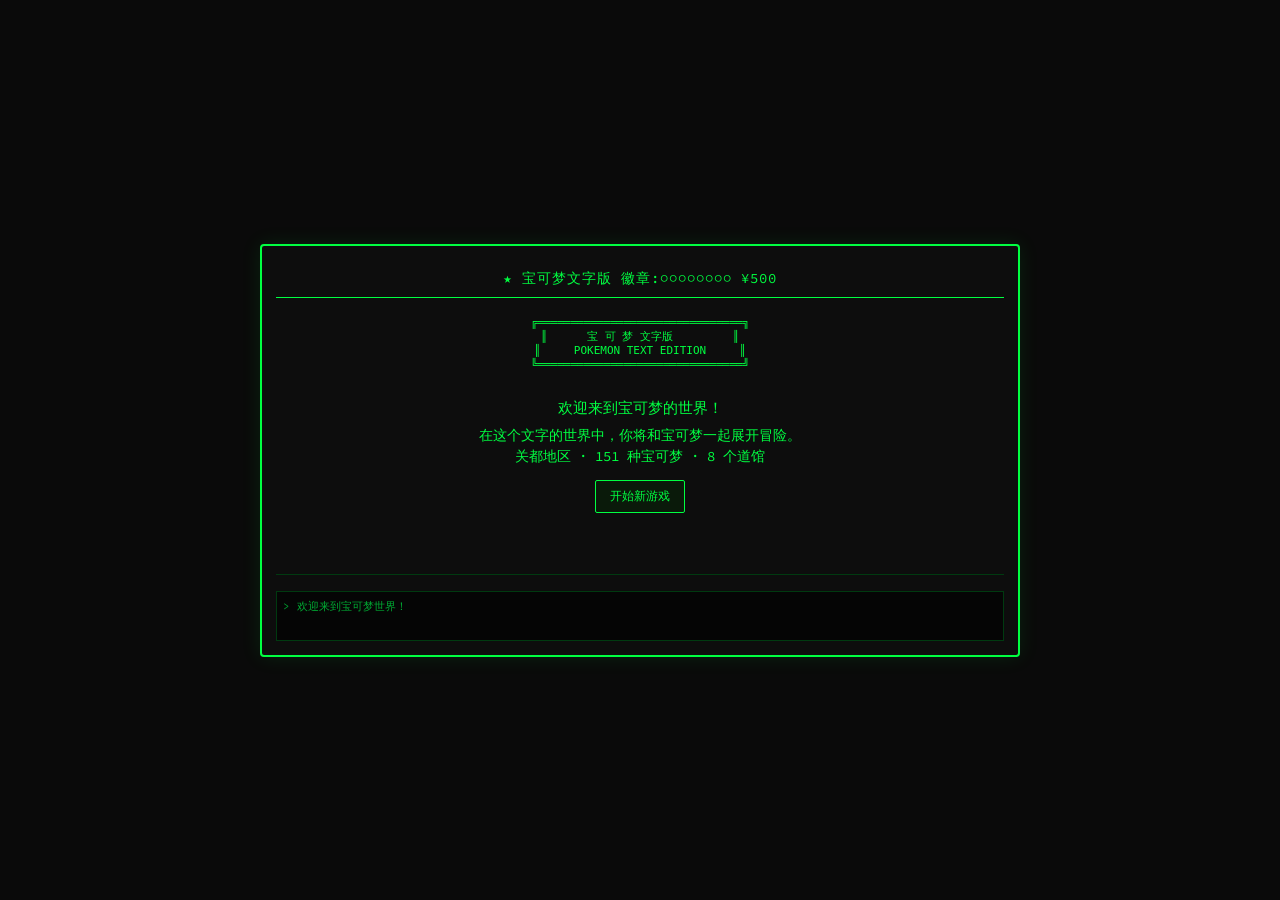
==== index.html @ 509770aa "feat: 完整关都地图 + 151宝可梦 + 8道馆 + 四天王 + 剧情事件" ====
<!DOCTYPE html>
<html lang="zh-CN">
<head>
  <meta charset="UTF-8">
  <meta name="viewport" content="width=device-width, initial-scale=1.0, maximum-scale=1.0, user-scalable=no">
  <title>宝可梦文字版</title>
  <link rel="stylesheet" href="style.css">
</head>
<body>
  <div id="app">
    <div id="header">★ 宝可梦文字版</div>
    <div id="main"></div>
    <div id="actions"></div>
    <div id="log">> 加载中...</div>
  </div>
  <script src="js/data.js"></script>
  <script src="js/map.js"></script>
  <script src="js/story.js"></script>
  <script src="js/state.js"></script>
  <script src="js/battle.js"></script>
  <script src="js/ui.js"></script>
  <script src="js/main.js"></script>
</body>
</html>
---- style.css ----
@import url('https://fonts.googleapis.com/css2?family=Source+Code+Pro:wght@400;700&display=swap');
* { margin:0; padding:0; box-sizing:border-box; }

body {
  background:#0a0a0a; color:#00ff41;
  font-family:'Source Code Pro','Courier New',monospace;
  font-size:14px; line-height:1.5;
  min-height:100vh; display:flex; justify-content:center; align-items:center;
}

#app {
  width:760px; max-width:98vw;
  background:#0d0d0d; border:2px solid #00ff41;
  border-radius:4px; padding:14px;
  box-shadow:0 0 20px rgba(0,255,65,0.1);
}

#header {
  text-align:center; padding:8px 0;
  border-bottom:1px solid #00ff41; margin-bottom:10px;
  font-size:14px; letter-spacing:1px;
}

#main { min-height:260px; padding:8px 4px; }

.start-box { text-align:center; }
.title-art { font-size:11px; line-height:1.3; color:#00ff41; margin-bottom:10px; }
.start-desc { font-size:15px; margin-bottom:6px; }

.section-title {
  font-size:15px; font-weight:bold; margin-bottom:8px; color:#00ff41;
  border-bottom:1px solid #0a3a0a; padding-bottom:3px;
}

.location-name { font-size:17px; font-weight:bold; margin-bottom:2px; color:#33ff77; }
.loc-type { font-size:11px; color:#008a22; margin-bottom:2px; }
.area-desc { color:#00aa33; margin-bottom:6px; font-style:italic; }
.location-strip { font-size:11px; color:#006a1a; margin-bottom:8px; }
.has-center { margin-right:10px; }

.btn {
  background:#0a1a0a; color:#00ff41;
  border:1px solid #00ff41; padding:7px 14px;
  margin:3px; font-family:inherit; font-size:12px;
  cursor:pointer; transition:all 0.15s; border-radius:2px;
}
.btn:hover { background:#00ff41; color:#0a0a0a; }
.btn:active { background:#00cc33; color:#0a0a0a; }
.btn.disabled, .btn:disabled { opacity:0.35; cursor:not-allowed; background:#0a1a0a; color:#004a1a; border-color:#004a1a; }
.btn.small { padding:3px 8px; font-size:11px; }

.btn-row { display:flex; gap:6px; justify-content:center; flex-wrap:wrap; margin-top:10px; }
.btn-col { display:flex; flex-direction:column; gap:4px; align-items:stretch; margin:6px 0; }

.choose-grid { display:flex; gap:10px; justify-content:center; flex-wrap:wrap; margin:10px 0; }
.choose-card { background:#0a1a0a; border:1px solid #00ff41; padding:10px; text-align:center; min-width:140px; }

.pkm-name { font-size:15px; font-weight:bold; color:#33ff77; }
.pkm-level { color:#00aa33; font-size:12px; }
.pkm-types { color:#008a22; font-size:11px; margin:2px 0; }
.pkm-stat { font-size:11px; color:#00992a; margin:1px 0; }
.pkm-moves { font-size:10px; color:#008a22; margin-top:2px; line-height:1.4; }
.pkm-exp { font-size:10px; color:#006a1a; }

.battle-enemy, .battle-player { background:#0a1a0a; border:1px solid #003a10; padding:6px 10px; margin:4px 0; }
.battle-divider { text-align:center; color:#003a10; margin:3px 0; font-size:12px; }
.battle-status { text-align:center; font-size:10px; color:#006a1a; margin:4px 0; }
.hp-row { font-size:12px; color:#00cc33; margin:2px 0; }
.exp-row { font-size:10px; color:#006a1a; }

.pkm-list { display:flex; flex-direction:column; gap:4px; }
.pkm-card { background:#0a1a0a; border:1px solid #003a10; padding:6px 8px; }
.empty-slot { color:#004a1a; text-align:center; padding:10px; }

.pokedex-grid { display:grid; grid-template-columns:repeat(auto-fill,minmax(140px,1fr)); gap:4px; margin:6px 0; }

.item-list, .shop-list { display:flex; flex-direction:column; gap:3px; margin:6px 0; }
.item-row { display:flex; align-items:center; gap:8px; background:#0a1a0a; border:1px solid #003a10; padding:4px 8px; }
.item-desc { color:#008a22; font-size:11px; flex:1; }

.dialogue-box { background:#0a1a0a; border:1px solid #00ff41; padding:12px; margin:8px 0; }
.dialogue-text p { margin:4px 0; color:#00cc33; } .dialogue-text b { color:#33ff77; }

#actions {
  padding:6px 0; border-top:1px solid #003a10;
  margin-top:6px; display:flex; flex-wrap:wrap; gap:3px; justify-content:center;
}

#log {
  margin-top:4px; padding:6px; background:#050505;
  border:1px solid #003a10; font-size:11px; color:#00aa33;
  min-height:50px; max-height:80px; overflow-y:auto; line-height:1.5;
}

::-webkit-scrollbar { width:4px; background:#050505; }
::-webkit-scrollbar-thumb { background:#003a10; }

@media (max-width:600px) {
  #app { padding:8px; font-size:12px; }
  .btn { padding:5px 8px; font-size:11px; }
  .choose-grid { flex-direction:column; align-items:center; }
  .title-art { font-size:8px; }
}
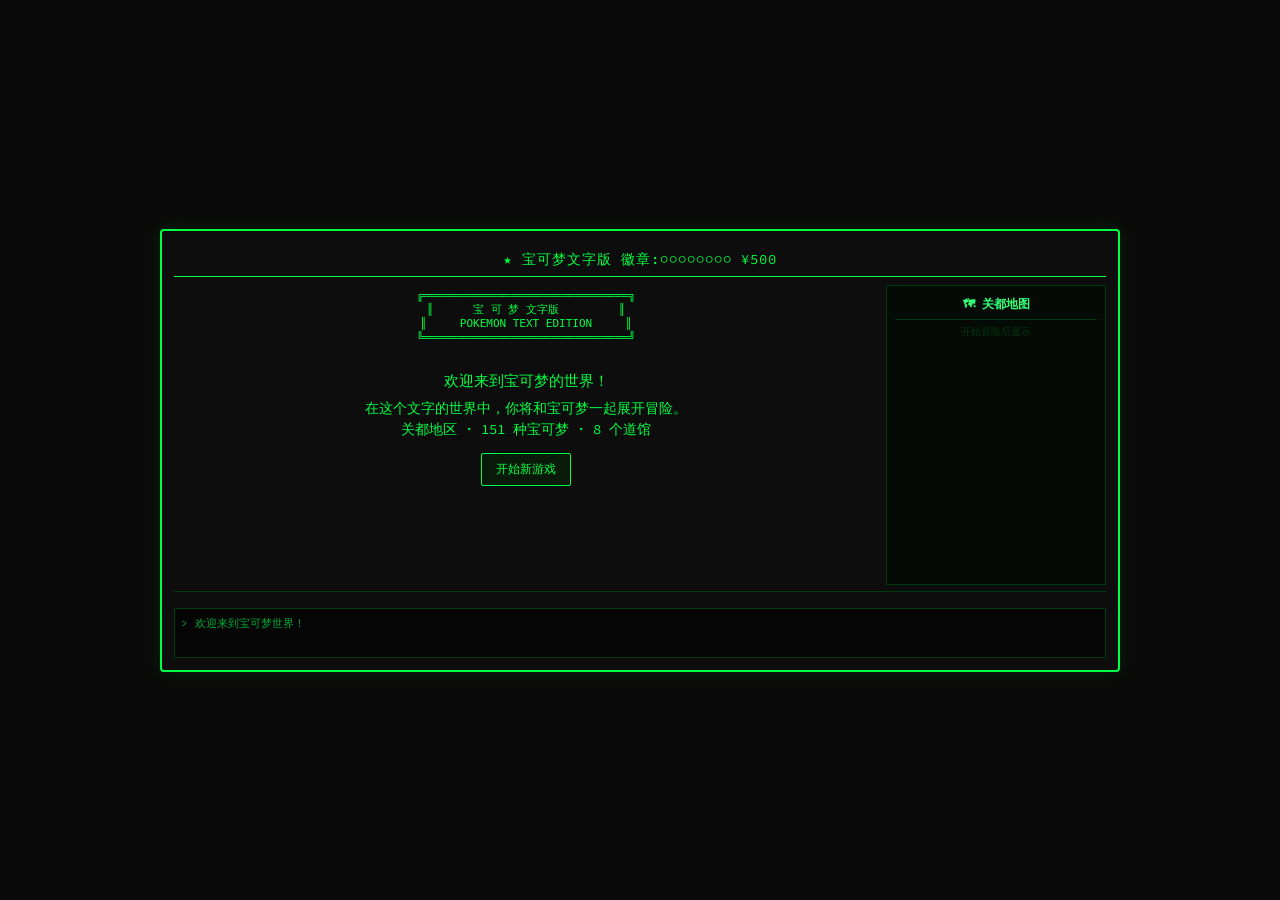
==== commit d0e8d248: "feat: 右侧地图面板 - 显示当前位置与周边" ====
--- a/index.html
+++ b/index.html
@@ -9,7 +9,10 @@
 <body>
   <div id="app">
     <div id="header">★ 宝可梦文字版</div>
-    <div id="main"></div>
+    <div id="main-wrap">
+      <div id="main"></div>
+      <div id="map-panel">🗺 地图加载中...</div>
+    </div>
     <div id="actions"></div>
     <div id="log">> 加载中...</div>
   </div>
--- a/style.css
+++ b/style.css
@@ -9,19 +9,38 @@
 }
 
 #app {
-  width:760px; max-width:98vw;
+  width:960px; max-width:98vw;
   background:#0d0d0d; border:2px solid #00ff41;
-  border-radius:4px; padding:14px;
+  border-radius:4px; padding:12px;
   box-shadow:0 0 20px rgba(0,255,65,0.1);
 }
 
 #header {
-  text-align:center; padding:8px 0;
-  border-bottom:1px solid #00ff41; margin-bottom:10px;
+  text-align:center; padding:6px 0;
+  border-bottom:1px solid #00ff41; margin-bottom:8px;
   font-size:14px; letter-spacing:1px;
 }
 
-#main { min-height:260px; padding:8px 4px; }
+#main-wrap {
+  display:flex; gap:8px; min-height:300px;
+}
+
+#main { flex:1; min-width:0; padding:4px; }
+
+#map-panel {
+  width:220px; min-width:220px;
+  background:#060a06; border:1px solid #003a10;
+  padding:8px; font-size:11px; line-height:1.6;
+  overflow-y:auto; max-height:420px;
+}
+
+.map-title { color:#33ff77; font-size:12px; font-weight:bold; margin-bottom:4px; text-align:center; }
+.map-loc { color:#00ff41; font-weight:bold; font-size:13px; margin:3px 0; padding:2px 4px; background:#0a1a0a; border-left:2px solid #00ff41; }
+.map-conn { display:flex; align-items:center; gap:2px; padding:1px 0 1px 6px; color:#008a22; font-size:10px; }
+.map-conn::before { content:'◆ '; color:#003a10; font-size:8px; }
+.map-conn-dot { color:#003a10; margin:0 2px; }
+.map-type { font-size:10px; color:#006a1a; }
+.map-stats { margin-top:6px; padding-top:4px; border-top:1px solid #003a10; font-size:10px; color:#005a1a; line-height:1.5; }
 
 .start-box { text-align:center; }
 .title-art { font-size:11px; line-height:1.3; color:#00ff41; margin-bottom:10px; }
@@ -61,6 +80,8 @@
 .pkm-stat { font-size:11px; color:#00992a; margin:1px 0; }
 .pkm-moves { font-size:10px; color:#008a22; margin-top:2px; line-height:1.4; }
 .pkm-exp { font-size:10px; color:#006a1a; }
+.pkm-iv { font-size:10px; color:#005a1a; }
+.pkm-ev { font-size:10px; color:#004a0a; }
 
 .battle-enemy, .battle-player { background:#0a1a0a; border:1px solid #003a10; padding:6px 10px; margin:4px 0; }
 .battle-divider { text-align:center; color:#003a10; margin:3px 0; font-size:12px; }
@@ -95,8 +116,10 @@
 ::-webkit-scrollbar { width:4px; background:#050505; }
 ::-webkit-scrollbar-thumb { background:#003a10; }
 
-@media (max-width:600px) {
+@media (max-width:750px) {
   #app { padding:8px; font-size:12px; }
+  #main-wrap { flex-direction:column; }
+  #map-panel { width:100%; min-width:unset; max-height:140px; }
   .btn { padding:5px 8px; font-size:11px; }
   .choose-grid { flex-direction:column; align-items:center; }
   .title-art { font-size:8px; }
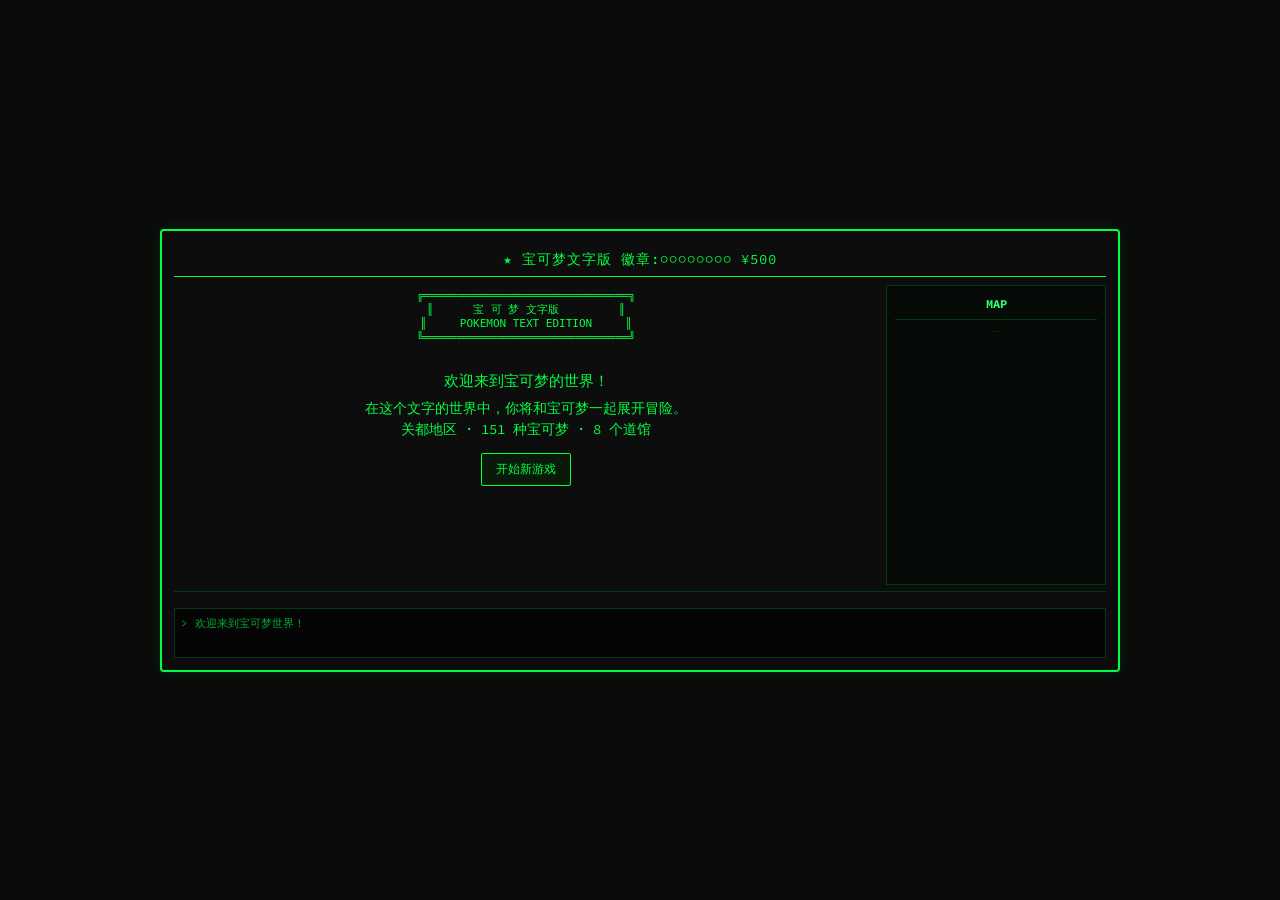
==== commit 1b8cc7a8: "feat: 任务引导系统 + 动态等级缩放" ====
--- a/index.html
+++ b/index.html
@@ -20,6 +20,7 @@
   <script src="js/map.js"></script>
   <script src="js/story.js"></script>
   <script src="js/state.js"></script>
+  <script src="js/quests.js"></script>
   <script src="js/battle.js"></script>
   <script src="js/ui.js"></script>
   <script src="js/main.js"></script>
--- a/style.css
+++ b/style.css
@@ -41,6 +41,10 @@
 .map-conn-dot { color:#003a10; margin:0 2px; }
 .map-type { font-size:10px; color:#006a1a; }
 .map-stats { margin-top:6px; padding-top:4px; border-top:1px solid #003a10; font-size:10px; color:#005a1a; line-height:1.5; }
+.quest-panel { margin-top:6px; padding:6px; border:1px solid #0a3a0a; background:#050f05; font-size:10px; line-height:1.5; }
+.quest-title { color:#ffcc00; font-weight:bold; font-size:11px; margin-bottom:3px; }
+.quest-guide { color:#00aa33; font-size:10px; margin-bottom:2px; }
+.quest-progress { color:#005a1a; font-size:9px; text-align:right; }
 
 .start-box { text-align:center; }
 .title-art { font-size:11px; line-height:1.3; color:#00ff41; margin-bottom:10px; }
@@ -85,6 +89,7 @@
 
 .battle-enemy, .battle-player { background:#0a1a0a; border:1px solid #003a10; padding:6px 10px; margin:4px 0; }
 .battle-divider { text-align:center; color:#003a10; margin:3px 0; font-size:12px; }
+.battle-msg { text-align:center; color:#ffcc00; padding:4px 6px; margin:2px 0; font-size:12px; border-top:1px solid #3a3a00; border-bottom:1px solid #3a3a00; background:#0d0d00; }
 .battle-status { text-align:center; font-size:10px; color:#006a1a; margin:4px 0; }
 .hp-row { font-size:12px; color:#00cc33; margin:2px 0; }
 .exp-row { font-size:10px; color:#006a1a; }
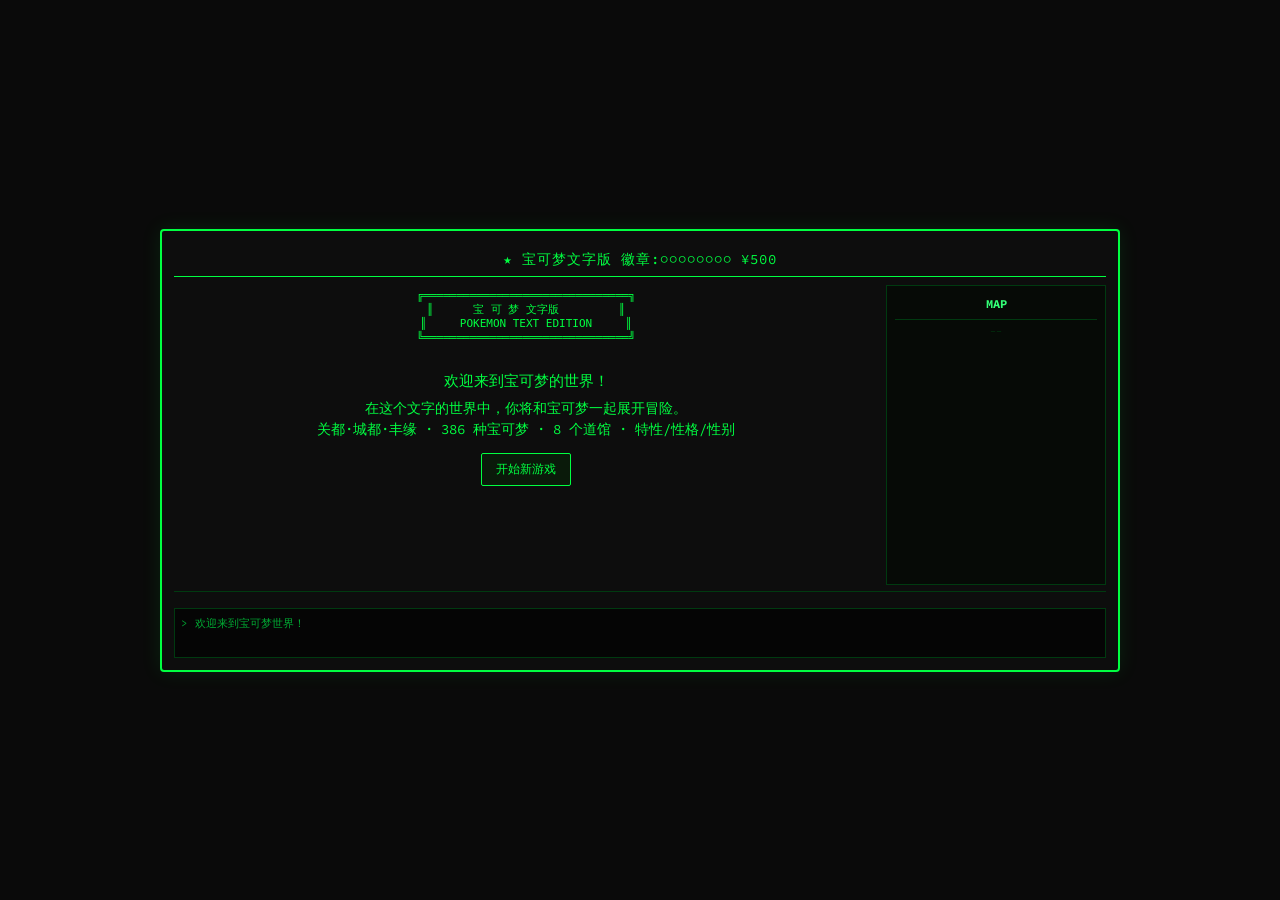
==== commit 5f0d55ac: "更新游戏功能和添加工具" ====
--- a/index.html
+++ b/index.html
@@ -7,7 +7,7 @@
   <link rel="stylesheet" href="style.css">
 </head>
 <body>
-  <div id="app">
+  <div id="app" class="">
     <div id="header">★ 宝可梦文字版</div>
     <div id="main-wrap">
       <div id="main"></div>
--- a/style.css
+++ b/style.css
@@ -107,6 +107,11 @@
 .dialogue-box { background:#0a1a0a; border:1px solid #00ff41; padding:12px; margin:8px 0; }
 .dialogue-text p { margin:4px 0; color:#00cc33; } .dialogue-text b { color:#33ff77; }
 
+.move-confirm { margin-top:10px; padding:8px; background:#0a1a0a; border:1px solid #00ff41; text-align:center; }
+.move-confirm .move-name { font-weight:bold; color:#00ff41; font-size:15px; }
+.move-confirm .move-info { color:#00aa33; font-size:12px; margin:4px 0; }
+.move-confirm .move-desc { color:#008a22; font-size:12px; font-style:italic; border-top:1px solid #003a10; padding-top:6px; margin-top:6px; }
+
 #actions {
   padding:6px 0; border-top:1px solid #003a10;
   margin-top:6px; display:flex; flex-wrap:wrap; gap:3px; justify-content:center;
@@ -121,11 +126,150 @@
 ::-webkit-scrollbar { width:4px; background:#050505; }
 ::-webkit-scrollbar-thumb { background:#003a10; }
 
+/* 全屏地图样式 */
+.world-map {
+  font-size: 10px;
+  line-height: 1.2;
+  color: #00ff41;
+  background: #060a06;
+  border: 1px solid #003a10;
+  padding: 8px;
+  margin-bottom: 10px;
+  overflow-x: auto;
+}
+
+.map-legend {
+  display: flex;
+  flex-wrap: wrap;
+  gap: 12px;
+  margin: 8px 0;
+  padding: 6px;
+  background: #0a1a0a;
+  border: 1px solid #003a10;
+  font-size: 11px;
+}
+
+.legend-item {
+  display: flex;
+  align-items: center;
+  gap: 4px;
+}
+
+.legend-icon {
+  color: #00ff41;
+  font-weight: bold;
+}
+
+.map-info-panel {
+  background: #0a1a0a;
+  border: 1px solid #003a10;
+  padding: 8px;
+}
+
+.map-info-section {
+  margin-bottom: 8px;
+  padding-bottom: 8px;
+  border-bottom: 1px solid #003a10;
+}
+
+.map-info-section:last-child {
+  border-bottom: none;
+  margin-bottom: 0;
+  padding-bottom: 0;
+}
+
+.map-info-title {
+  color: #33ff77;
+  font-size: 12px;
+  font-weight: bold;
+  margin-bottom: 4px;
+}
+
+.map-info-content {
+  color: #00aa33;
+  font-size: 11px;
+  line-height: 1.6;
+}
+
+.gym-badge {
+  margin-right: 8px;
+}
+
+.gym-badge.completed {
+  color: #00ff41;
+}
+
+.pokemon-area {
+  margin-bottom: 2px;
+}
+
+/* 地图展开模式：侧边栏变宽 */
+.map-expanded #map-panel {
+  width: 540px;
+  min-width: 540px;
+  max-height: 600px;
+  overflow-y: auto;
+}
+.map-expanded #main {
+  flex: 0 0 280px;
+}
+
+/* 侧边栏小地图 */
+.sidebar-map {
+  font-size: 8px;
+  line-height: 1.1;
+  color: #00ff41;
+  background: #060a06;
+  border: 1px solid #003a10;
+  padding: 4px;
+  margin-bottom: 6px;
+  white-space: pre;
+  overflow: hidden;
+}
+
+.info-badge {
+  display: inline-flex;
+  align-items: center;
+  gap: 3px;
+  padding: 1px 4px;
+  background: #0a1a0a;
+  border: 1px solid #003a10;
+  font-size: 9px;
+  color: #00aa33;
+  margin-right: 3px;
+}
+
 @media (max-width:750px) {
   #app { padding:8px; font-size:12px; }
   #main-wrap { flex-direction:column; }
   #map-panel { width:100%; min-width:unset; max-height:140px; }
+  .map-expanded #map-panel { width:100%; min-width:unset; max-height:60vh; }
+  .map-expanded #main { flex:1; }
   .btn { padding:5px 8px; font-size:11px; }
   .choose-grid { flex-direction:column; align-items:center; }
   .title-art { font-size:8px; }
 }
+
+.choice-box {
+  text-align: center;
+  padding: 20px;
+}
+
+.choice-btn {
+  display: block;
+  width: 100%;
+  max-width: 300px;
+  margin: 10px auto;
+  padding: 12px 20px;
+  font-size: 14px;
+  background: #1a2a1a;
+  border: 2px solid #00ff41;
+  color: #00ff41;
+  cursor: pointer;
+  transition: all 0.2s;
+}
+
+.choice-btn:hover {
+  background: #00ff41;
+  color: #0a0a0a;
+}
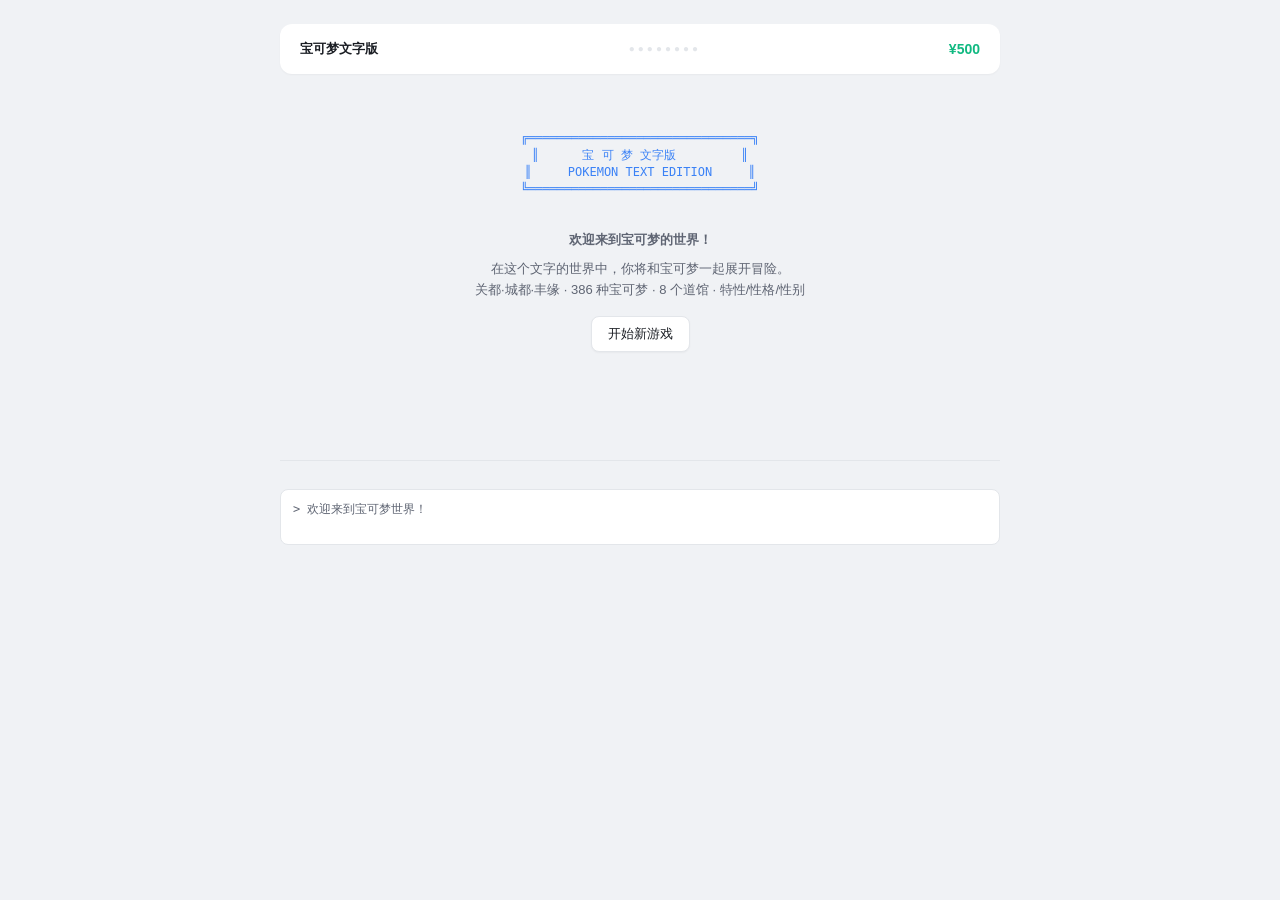
==== commit 6ef1e63e: "chore: 更新版本号 1.1.0，触发 Pages 重新部署" ====
--- a/index.html
+++ b/index.html
@@ -3,6 +3,7 @@
 <head>
   <meta charset="UTF-8">
   <meta name="viewport" content="width=device-width, initial-scale=1.0, maximum-scale=1.0, user-scalable=no">
+  <meta name="version" content="1.1.0">
   <title>宝可梦文字版</title>
   <link rel="stylesheet" href="style.css">
 </head>
--- a/style.css
+++ b/style.css
@@ -1,141 +1,327 @@
-@import url('https://fonts.googleapis.com/css2?family=Source+Code+Pro:wght@400;700&display=swap');
-* { margin:0; padding:0; box-sizing:border-box; }
+:root {
+  --bg: #f0f2f5;
+  --surface: #ffffff;
+  --surface-hover: #f7f8fa;
+  --border: #e3e6ea;
+  --text-primary: #1a1d23;
+  --text-secondary: #5f6573;
+  --text-muted: #9ca3af;
+  --accent: #3b82f6;
+  --accent-hover: #2563eb;
+  --accent-subtle: #eff4ff;
+  --success: #10b981;
+  --success-bg: #ecfdf5;
+  --warning: #f59e0b;
+  --warning-bg: #fffbeb;
+  --danger: #ef4444;
+  --danger-bg: #fef2f2;
+  --shadow-sm: 0 1px 2px rgba(0,0,0,0.04);
+  --shadow-md: 0 2px 8px rgba(0,0,0,0.06);
+  --shadow-lg: 0 8px 24px rgba(0,0,0,0.08);
+  --radius-sm: 8px;
+  --radius-md: 12px;
+  --radius-lg: 16px;
+  --font: -apple-system, BlinkMacSystemFont, 'Segoe UI', 'PingFang SC', 'Hiragino Sans GB', 'Microsoft YaHei', sans-serif;
+  --font-mono: 'JetBrains Mono', 'SF Mono', 'Fira Code', monospace;
+}
+
+* { margin: 0; padding: 0; box-sizing: border-box; }
 
 body {
-  background:#0a0a0a; color:#00ff41;
-  font-family:'Source Code Pro','Courier New',monospace;
-  font-size:14px; line-height:1.5;
-  min-height:100vh; display:flex; justify-content:center; align-items:center;
+  background: var(--bg);
+  color: var(--text-primary);
+  font-family: var(--font);
+  font-size: 14px;
+  line-height: 1.6;
+  min-height: 100vh;
+  display: flex;
+  justify-content: center;
+  align-items: flex-start;
+  padding: 24px 16px;
 }
 
 #app {
-  width:960px; max-width:98vw;
-  background:#0d0d0d; border:2px solid #00ff41;
-  border-radius:4px; padding:12px;
-  box-shadow:0 0 20px rgba(0,255,65,0.1);
+  width: 720px;
+  max-width: 100%;
+}
+
+#app.world-map-view {
+  width: 1680px;
+  max-width: 98vw;
+}
+
+.world-map-view .world-map-stage-wrap {
+  overflow: auto;
+  padding: 10px 18px 14px;
+  display: flex;
+  justify-content: center;
 }
 
 #header {
-  text-align:center; padding:6px 0;
-  border-bottom:1px solid #00ff41; margin-bottom:8px;
-  font-size:14px; letter-spacing:1px;
+  display: flex;
+  justify-content: space-between;
+  align-items: center;
+  padding: 14px 20px;
+  margin-bottom: 16px;
+  background: var(--surface);
+  border-radius: var(--radius-md);
+  box-shadow: var(--shadow-sm);
+  font-size: 13px;
+  font-weight: 600;
+  color: var(--text-primary);
+  letter-spacing: 0;
+}
+
+#header .badges {
+  display: flex;
+  gap: 3px;
+  font-size: 10px;
+}
+
+#header .money {
+  color: var(--success);
+  font-weight: 700;
+  font-size: 14px;
 }
 
 #main-wrap {
-  display:flex; gap:8px; min-height:300px;
-}
-
-#main { flex:1; min-width:0; padding:4px; }
+  display: flex;
+  gap: 12px;
+  min-height: 360px;
+}
+
+#main {
+  flex: 1;
+  min-width: 0;
+}
 
 #map-panel {
-  width:220px; min-width:220px;
-  background:#060a06; border:1px solid #003a10;
-  padding:8px; font-size:11px; line-height:1.6;
-  overflow-y:auto; max-height:420px;
-}
-
-.map-title { color:#33ff77; font-size:12px; font-weight:bold; margin-bottom:4px; text-align:center; }
-.map-loc { color:#00ff41; font-weight:bold; font-size:13px; margin:3px 0; padding:2px 4px; background:#0a1a0a; border-left:2px solid #00ff41; }
-.map-conn { display:flex; align-items:center; gap:2px; padding:1px 0 1px 6px; color:#008a22; font-size:10px; }
-.map-conn::before { content:'◆ '; color:#003a10; font-size:8px; }
-.map-conn-dot { color:#003a10; margin:0 2px; }
-.map-type { font-size:10px; color:#006a1a; }
-.map-stats { margin-top:6px; padding-top:4px; border-top:1px solid #003a10; font-size:10px; color:#005a1a; line-height:1.5; }
-.quest-panel { margin-top:6px; padding:6px; border:1px solid #0a3a0a; background:#050f05; font-size:10px; line-height:1.5; }
-.quest-title { color:#ffcc00; font-weight:bold; font-size:11px; margin-bottom:3px; }
-.quest-guide { color:#00aa33; font-size:10px; margin-bottom:2px; }
-.quest-progress { color:#005a1a; font-size:9px; text-align:right; }
-
-.start-box { text-align:center; }
-.title-art { font-size:11px; line-height:1.3; color:#00ff41; margin-bottom:10px; }
-.start-desc { font-size:15px; margin-bottom:6px; }
+  display: none;
+}
+
+.map-title { color: var(--text-secondary); font-size: 12px; font-weight: 700; margin-bottom: 4px; text-align: center; }
+.map-loc { color: var(--text-primary); font-weight: 600; font-size: 13px; margin: 3px 0; padding: 2px 4px; background: var(--accent-subtle); border-left: 2px solid var(--accent); }
+.map-conn { display: flex; align-items: center; gap: 2px; padding: 1px 0 1px 6px; color: var(--text-muted); font-size: 10px; }
+.map-conn::before { content: '◆ '; color: var(--border); font-size: 8px; }
+.map-conn-dot { color: var(--border); margin: 0 2px; }
+.map-type { font-size: 10px; color: var(--text-muted); }
+.map-stats { margin-top: 6px; padding-top: 4px; border-top: 1px solid var(--border); font-size: 10px; color: var(--text-muted); line-height: 1.5; }
+.quest-panel { margin-top: 6px; padding: 6px; border: 1px solid var(--border); background: var(--surface-hover); font-size: 10px; line-height: 1.5; }
+.quest-title { color: var(--warning); font-weight: bold; font-size: 11px; margin-bottom: 3px; }
+.quest-guide { color: var(--text-secondary); font-size: 10px; margin-bottom: 2px; }
+.quest-progress { color: var(--text-muted); font-size: 9px; text-align: right; }
+
+.start-box { text-align: center; padding: 40px 20px; }
+.title-art {
+  font-family: var(--font-mono);
+  font-size: 12px;
+  line-height: 1.4;
+  color: var(--accent);
+  margin-bottom: 16px;
+  white-space: pre;
+}
+.start-desc { font-size: 20px; font-weight: 700; color: var(--text-primary); margin-bottom: 8px; }
+.start-box p { color: var(--text-secondary); font-size: 13px; }
 
 .section-title {
-  font-size:15px; font-weight:bold; margin-bottom:8px; color:#00ff41;
-  border-bottom:1px solid #0a3a0a; padding-bottom:3px;
-}
-
-.location-name { font-size:17px; font-weight:bold; margin-bottom:2px; color:#33ff77; }
-.loc-type { font-size:11px; color:#008a22; margin-bottom:2px; }
-.area-desc { color:#00aa33; margin-bottom:6px; font-style:italic; }
-.location-strip { font-size:11px; color:#006a1a; margin-bottom:8px; }
-.has-center { margin-right:10px; }
+  font-size: 18px;
+  font-weight: 700;
+  margin-bottom: 12px;
+  color: var(--text-primary);
+  padding-bottom: 0;
+  border-bottom: none;
+}
+
+.location-name { font-size: 20px; font-weight: 700; margin-bottom: 2px; color: var(--text-primary); }
+.loc-type { font-size: 12px; color: var(--text-muted); margin-bottom: 4px; }
+.area-desc { color: var(--text-secondary); margin-bottom: 12px; font-style: normal; }
+.location-strip { font-size: 12px; color: var(--warning); margin-bottom: 12px; font-weight: 500; }
+.has-center { margin-right: 10px; }
 
 .btn {
-  background:#0a1a0a; color:#00ff41;
-  border:1px solid #00ff41; padding:7px 14px;
-  margin:3px; font-family:inherit; font-size:12px;
-  cursor:pointer; transition:all 0.15s; border-radius:2px;
-}
-.btn:hover { background:#00ff41; color:#0a0a0a; }
-.btn:active { background:#00cc33; color:#0a0a0a; }
-.btn.disabled, .btn:disabled { opacity:0.35; cursor:not-allowed; background:#0a1a0a; color:#004a1a; border-color:#004a1a; }
-.btn.small { padding:3px 8px; font-size:11px; }
-
-.btn-row { display:flex; gap:6px; justify-content:center; flex-wrap:wrap; margin-top:10px; }
-.btn-col { display:flex; flex-direction:column; gap:4px; align-items:stretch; margin:6px 0; }
-
-.choose-grid { display:flex; gap:10px; justify-content:center; flex-wrap:wrap; margin:10px 0; }
-.choose-card { background:#0a1a0a; border:1px solid #00ff41; padding:10px; text-align:center; min-width:140px; }
-
-.pkm-name { font-size:15px; font-weight:bold; color:#33ff77; }
-.pkm-level { color:#00aa33; font-size:12px; }
-.pkm-types { color:#008a22; font-size:11px; margin:2px 0; }
-.pkm-stat { font-size:11px; color:#00992a; margin:1px 0; }
-.pkm-moves { font-size:10px; color:#008a22; margin-top:2px; line-height:1.4; }
-.pkm-exp { font-size:10px; color:#006a1a; }
-.pkm-iv { font-size:10px; color:#005a1a; }
-.pkm-ev { font-size:10px; color:#004a0a; }
-
-.battle-enemy, .battle-player { background:#0a1a0a; border:1px solid #003a10; padding:6px 10px; margin:4px 0; }
-.battle-divider { text-align:center; color:#003a10; margin:3px 0; font-size:12px; }
-.battle-msg { text-align:center; color:#ffcc00; padding:4px 6px; margin:2px 0; font-size:12px; border-top:1px solid #3a3a00; border-bottom:1px solid #3a3a00; background:#0d0d00; }
-.battle-status { text-align:center; font-size:10px; color:#006a1a; margin:4px 0; }
-.hp-row { font-size:12px; color:#00cc33; margin:2px 0; }
-.exp-row { font-size:10px; color:#006a1a; }
-
-.pkm-list { display:flex; flex-direction:column; gap:4px; }
-.pkm-card { background:#0a1a0a; border:1px solid #003a10; padding:6px 8px; }
-.empty-slot { color:#004a1a; text-align:center; padding:10px; }
-
-.pokedex-grid { display:grid; grid-template-columns:repeat(auto-fill,minmax(140px,1fr)); gap:4px; margin:6px 0; }
-
-.item-list, .shop-list { display:flex; flex-direction:column; gap:3px; margin:6px 0; }
-.item-row { display:flex; align-items:center; gap:8px; background:#0a1a0a; border:1px solid #003a10; padding:4px 8px; }
-.item-desc { color:#008a22; font-size:11px; flex:1; }
-
-.dialogue-box { background:#0a1a0a; border:1px solid #00ff41; padding:12px; margin:8px 0; }
-.dialogue-text p { margin:4px 0; color:#00cc33; } .dialogue-text b { color:#33ff77; }
-
-.move-confirm { margin-top:10px; padding:8px; background:#0a1a0a; border:1px solid #00ff41; text-align:center; }
-.move-confirm .move-name { font-weight:bold; color:#00ff41; font-size:15px; }
-.move-confirm .move-info { color:#00aa33; font-size:12px; margin:4px 0; }
-.move-confirm .move-desc { color:#008a22; font-size:12px; font-style:italic; border-top:1px solid #003a10; padding-top:6px; margin-top:6px; }
+  background: var(--surface);
+  color: var(--text-primary);
+  border: 1px solid var(--border);
+  padding: 8px 16px;
+  margin: 3px;
+  font-family: var(--font);
+  font-size: 13px;
+  font-weight: 500;
+  cursor: pointer;
+  transition: all 0.15s ease;
+  border-radius: var(--radius-sm);
+  box-shadow: var(--shadow-sm);
+}
+.btn:hover {
+  background: var(--accent-subtle);
+  border-color: var(--accent);
+  color: var(--accent);
+  box-shadow: var(--shadow-md);
+  transform: translateY(-1px);
+}
+.btn:active {
+  transform: translateY(0);
+  box-shadow: var(--shadow-sm);
+}
+.btn.disabled, .btn:disabled {
+  opacity: 0.4;
+  cursor: not-allowed;
+  background: var(--surface);
+  color: var(--text-muted);
+  border-color: var(--border);
+  transform: none;
+  box-shadow: none;
+}
+.btn.small { padding: 4px 10px; font-size: 11px; }
+
+.btn-row { display: flex; gap: 8px; justify-content: center; flex-wrap: wrap; margin-top: 12px; }
+.btn-col { display: flex; flex-direction: column; gap: 6px; align-items: stretch; margin: 8px 0; }
+
+.choose-grid { display: flex; gap: 12px; justify-content: center; flex-wrap: wrap; margin: 12px 0; }
+.choose-card {
+  background: var(--surface);
+  border: 1px solid var(--border);
+  padding: 16px;
+  text-align: center;
+  min-width: 160px;
+  border-radius: var(--radius-md);
+  box-shadow: var(--shadow-sm);
+  transition: all 0.2s ease;
+}
+.choose-card:hover {
+  box-shadow: var(--shadow-lg);
+  transform: translateY(-2px);
+}
+
+.pkm-name { font-size: 16px; font-weight: 700; color: var(--text-primary); }
+.pkm-level { color: var(--text-muted); font-size: 12px; }
+.pkm-types { color: var(--text-secondary); font-size: 11px; margin: 3px 0; font-weight: 500; }
+.pkm-stat { font-size: 11px; color: var(--text-secondary); margin: 1px 0; }
+.pkm-moves { font-size: 11px; color: var(--text-muted); margin-top: 4px; line-height: 1.5; }
+.pkm-exp { font-size: 11px; color: var(--text-muted); }
+.pkm-iv { font-size: 10px; color: var(--text-muted); }
+.pkm-ev { font-size: 10px; color: var(--text-muted); }
+
+.battle-enemy, .battle-player {
+  background: var(--surface);
+  border: 1px solid var(--border);
+  padding: 12px 16px;
+  margin: 6px 0;
+  border-radius: var(--radius-md);
+  box-shadow: var(--shadow-sm);
+}
+.battle-divider { text-align: center; color: var(--text-muted); margin: 4px 0; font-size: 11px; font-weight: 600; }
+.battle-msg {
+  text-align: center;
+  color: var(--warning);
+  padding: 6px 10px;
+  margin: 4px 0;
+  font-size: 13px;
+  font-weight: 600;
+  border-radius: var(--radius-sm);
+  background: var(--warning-bg);
+}
+.battle-status { text-align: center; font-size: 11px; color: var(--text-muted); margin: 4px 0; }
+.hp-row { font-size: 12px; color: var(--success); margin: 2px 0; }
+.exp-row { font-size: 11px; color: var(--text-muted); }
+
+.pkm-list { display: flex; flex-direction: column; gap: 8px; }
+.pkm-card {
+  background: var(--surface);
+  border: 1px solid var(--border);
+  padding: 12px 14px;
+  border-radius: var(--radius-md);
+  box-shadow: var(--shadow-sm);
+  cursor: default;
+  transition: all 0.15s ease;
+}
+.pkm-card:hover {
+  box-shadow: var(--shadow-md);
+  border-color: var(--accent);
+}
+.empty-slot { color: var(--text-muted); text-align: center; padding: 10px; }
+
+.pokedex-grid {
+  display: grid;
+  grid-template-columns: repeat(auto-fill, minmax(150px, 1fr));
+  gap: 8px;
+  margin: 8px 0;
+}
+
+.item-list, .shop-list { display: flex; flex-direction: column; gap: 6px; margin: 8px 0; }
+.item-row {
+  display: flex;
+  align-items: center;
+  gap: 10px;
+  background: var(--surface);
+  border: 1px solid var(--border);
+  padding: 8px 12px;
+  border-radius: var(--radius-sm);
+}
+.item-desc { color: var(--text-muted); font-size: 11px; flex: 1; }
+
+.dialogue-box {
+  background: var(--surface);
+  border: 1px solid var(--border);
+  padding: 16px;
+  margin: 8px 0;
+  border-radius: var(--radius-md);
+  box-shadow: var(--shadow-md);
+}
+.dialogue-text p { margin: 4px 0; color: var(--text-secondary); }
+.dialogue-text b { color: var(--accent); }
+
+.move-confirm {
+  margin-top: 12px;
+  padding: 12px;
+  background: var(--accent-subtle);
+  border: 1px solid var(--accent);
+  text-align: center;
+  border-radius: var(--radius-sm);
+}
+.move-confirm .move-name { font-weight: 700; color: var(--accent); font-size: 15px; }
+.move-confirm .move-info { color: var(--text-secondary); font-size: 12px; margin: 4px 0; }
+.move-confirm .move-desc { color: var(--text-muted); font-size: 12px; font-style: italic; border-top: 1px solid var(--border); padding-top: 6px; margin-top: 6px; }
 
 #actions {
-  padding:6px 0; border-top:1px solid #003a10;
-  margin-top:6px; display:flex; flex-wrap:wrap; gap:3px; justify-content:center;
+  padding: 10px 0;
+  border-top: 1px solid var(--border);
+  margin-top: 10px;
+  display: flex;
+  flex-wrap: wrap;
+  gap: 6px;
+  justify-content: center;
 }
 
 #log {
-  margin-top:4px; padding:6px; background:#050505;
-  border:1px solid #003a10; font-size:11px; color:#00aa33;
-  min-height:50px; max-height:80px; overflow-y:auto; line-height:1.5;
-}
-
-::-webkit-scrollbar { width:4px; background:#050505; }
-::-webkit-scrollbar-thumb { background:#003a10; }
-
-/* 全屏地图样式 */
+  margin-top: 8px;
+  padding: 10px 12px;
+  background: var(--surface);
+  border: 1px solid var(--border);
+  font-size: 12px;
+  color: var(--text-secondary);
+  min-height: 56px;
+  max-height: 96px;
+  overflow-y: auto;
+  line-height: 1.6;
+  border-radius: var(--radius-sm);
+  font-family: var(--font-mono);
+}
+
+::-webkit-scrollbar { width: 4px; background: transparent; }
+::-webkit-scrollbar-thumb { background: var(--border); border-radius: 99px; }
+
+/* world map styles */
 .world-map {
-  font-size: 10px;
-  line-height: 1.2;
-  color: #00ff41;
-  background: #060a06;
-  border: 1px solid #003a10;
-  padding: 8px;
-  margin-bottom: 10px;
+  font-size: 13px;
+  line-height: 1.3;
+  color: var(--text-primary);
+  background: var(--surface);
+  border: 1px solid var(--border);
+  padding: 14px;
+  margin-bottom: 14px;
   overflow-x: auto;
+  border-radius: var(--radius-sm);
 }
 
 .map-legend {
@@ -143,133 +329,760 @@
   flex-wrap: wrap;
   gap: 12px;
   margin: 8px 0;
-  padding: 6px;
-  background: #0a1a0a;
-  border: 1px solid #003a10;
+  padding: 10px 12px;
+  background: var(--surface-hover);
+  border: 1px solid var(--border);
+  font-size: 13px;
+  border-radius: var(--radius-sm);
+}
+
+.legend-item { display: flex; align-items: center; gap: 4px; }
+.legend-icon { color: var(--accent); font-weight: bold; }
+
+.map-info-panel {
+  background: var(--surface);
+  border: 1px solid var(--border);
+  padding: 10px;
+  border-radius: var(--radius-sm);
+}
+
+.map-info-section { margin-bottom: 8px; padding-bottom: 8px; border-bottom: 1px solid var(--border); }
+.map-info-section:last-child { border-bottom: none; margin-bottom: 0; padding-bottom: 0; }
+
+.world-map-shell { display: flex; flex-direction: column; gap: 8px; }
+
+.world-map-topbar {
+  display: flex;
+  justify-content: space-between;
+  gap: 12px;
+  align-items: flex-start;
+  padding: 12px 16px;
+  background: var(--surface);
+  border: 1px solid var(--border);
+  border-radius: var(--radius-sm);
+}
+
+.world-map-heading { color: var(--text-primary); font-size: 16px; font-weight: 700; }
+.world-map-subtitle { color: var(--text-muted); font-size: 12px; margin-top: 2px; }
+.world-map-summary { display: flex; flex-wrap: wrap; justify-content: flex-end; gap: 6px; max-width: 45%; }
+
+.target-badge { color: var(--warning); border-color: var(--warning); }
+
+.world-map-stage-wrap { overflow: auto; padding: 10px 20px 16px; }
+
+.world-map-stage {
+  position: relative;
+  margin: 0 auto;
+  border: 1px solid var(--border);
+  background: var(--surface);
+  border-radius: var(--radius-sm);
+  min-width: 1000px;
+}
+
+.world-map-stage.is-sevii { min-width: 900px; }
+
+.world-map-grid {
+  position: absolute;
+  inset: 0;
+  background-image:
+    linear-gradient(rgba(59,130,246,0.03) 1px, transparent 1px),
+    linear-gradient(90deg, rgba(59,130,246,0.03) 1px, transparent 1px);
+  background-size: 50px 50px;
+  opacity: 0.5;
+  pointer-events: none;
+}
+
+.map-link {
+  position: absolute;
+  height: 4px;
+  transform-origin: 0 50%;
+  background: var(--border);
+  border-radius: 999px;
+  z-index: 1;
+}
+
+.map-link.is-current-path { background: var(--accent); }
+.map-link.is-target-path { background: var(--warning); }
+
+.map-node {
+  position: absolute;
+  transform: translate(-50%, -50%);
+  min-width: 96px;
+  text-align: center;
+  pointer-events: none;
+  display: flex;
+  flex-direction: column;
+  align-items: center;
+  z-index: 2;
+}
+
+.map-node-core {
+  display: inline-flex;
+  align-items: center;
+  justify-content: center;
+  gap: 5px;
+  min-width: 44px;
+  min-height: 32px;
+  padding: 6px 16px;
+  border: 1px solid var(--border);
+  background: var(--surface);
+  border-radius: 999px;
+  color: var(--text-primary);
+  font-size: 15px;
+  font-weight: 600;
+  box-shadow: var(--shadow-sm);
+}
+
+.map-node-glyph { font-size: 18px; line-height: 1; font-weight: 700; }
+
+.map-node-badge {
+  font-size: 10px;
+  padding: 1px 6px;
+  border-radius: 999px;
+  border: 1px solid var(--border);
+}
+
+.map-node-badge.open { color: var(--warning); border-color: var(--warning); }
+.map-node-badge.cleared { color: var(--success); }
+
+.map-node-label {
+  margin-top: 5px;
+  font-size: 13px;
+  line-height: 1.2;
+  color: var(--text-secondary);
+  white-space: nowrap;
+  position: relative;
+  transform: translate(var(--label-nudge-x, 0), var(--label-nudge-y, 0));
+  padding: 3px 8px;
+  border-radius: 4px;
+  background: var(--surface);
+  border: 1px solid var(--border);
+  z-index: 3;
+}
+
+.map-node.label-left .map-node-label { transform: translate(calc(-68px + var(--label-nudge-x, 0px)), var(--label-nudge-y, 0px)); text-align: right; }
+.map-node.label-right .map-node-label { transform: translate(calc(68px + var(--label-nudge-x, 0px)), var(--label-nudge-y, 0px)); text-align: left; }
+.map-node.label-above .map-node-label { order: -1; margin-top: 0; margin-bottom: 5px; transform: translate(var(--label-nudge-x, 0px), calc(-2px + var(--label-nudge-y, 0px))); }
+.map-node.label-below .map-node-label { margin-top: 6px; }
+
+.map-node.node-route .map-node-core,
+.map-node.node-water .map-node-core {
+  min-width: 30px;
+  min-height: 22px;
+  padding: 0 6px;
+  border-color: var(--border);
+  color: var(--accent);
+  background: var(--accent-subtle);
+}
+
+.map-node.node-route .map-node-label,
+.map-node.node-water .map-node-label { color: var(--text-muted); font-size: 11px; }
+
+.map-node.node-town .map-node-core, .map-node.node-cave .map-node-core { min-width: 52px; }
+
+.map-node.node-town .map-node-label {
+  color: var(--accent);
+  font-size: 14px;
+  font-weight: 700;
+  background: var(--accent-subtle);
+}
+
+.map-node.node-town.gym-open .map-node-label, .map-node.node-town.gym-cleared .map-node-label { margin-top: 7px; }
+
+.map-node.is-target .map-node-label, .map-node.node-cave .map-node-label { color: var(--text-primary); }
+
+.map-node.is-current .map-node-core {
+  color: #fff;
+  background: var(--accent);
+  border-color: var(--accent);
+  box-shadow: 0 0 0 3px rgba(59,130,246,0.15);
+}
+
+.map-node.is-target .map-node-core {
+  color: #fff;
+  background: var(--warning);
+  border-color: var(--warning);
+  box-shadow: 0 0 0 3px rgba(245,158,11,0.15);
+}
+
+.map-node.is-neighbor .map-node-label { color: var(--text-secondary); }
+
+.map-node.gym-open .map-node-core { border-color: var(--warning); }
+.map-node.gym-cleared .map-node-core { border-color: var(--success); }
+
+.map-legend-expanded { margin-top: 0; }
+
+.legend-swatch {
+  display: inline-block;
+  width: 12px; height: 12px;
+  border-radius: 999px;
+  border: 1px solid transparent;
+}
+
+.legend-swatch.current { background: var(--accent); }
+.legend-swatch.target { background: var(--warning); }
+.legend-swatch.neighbor { background: var(--accent-subtle); border-color: var(--accent); }
+.legend-swatch.gym-open { background: var(--warning-bg); border-color: var(--warning); }
+.legend-swatch.gym-cleared { background: var(--success-bg); border-color: var(--success); }
+
+.map-info-title { color: var(--text-primary); font-size: 14px; font-weight: 700; margin-bottom: 4px; }
+.map-info-content { color: var(--text-secondary); font-size: 13px; line-height: 1.6; }
+
+.gym-badge { margin-right: 8px; }
+.gym-badge.completed { color: var(--success); }
+
+.pokemon-area { margin-bottom: 2px; }
+
+/* HP bar */
+.hp-bar-container { display: flex; align-items: center; gap: 10px; margin: 6px 0; }
+.hp-bar-wrapper {
+  flex: 1;
+  height: 8px;
+  background: var(--border);
+  border-radius: 99px;
+  overflow: hidden;
+}
+.hp-bar-fill {
+  height: 100%;
+  background: var(--success);
+  border-radius: 99px;
+  transition: width 0.4s ease, background 0.3s ease;
+}
+.hp-bar-fill.hp-medium { background: var(--warning); }
+.hp-bar-fill.hp-low { background: var(--danger); animation: hpPulse 1s ease-in-out infinite; }
+.hp-bar-fill.hp-damaged { animation: hpFlash 0.4s ease; }
+
+@keyframes hpPulse {
+  0%, 100% { opacity: 1; }
+  50% { opacity: 0.6; }
+}
+
+@keyframes hpFlash {
+  0% { filter: brightness(1.5); }
+  100% { filter: brightness(1); }
+}
+
+.hp-text {
   font-size: 11px;
-}
-
-.legend-item {
+  color: var(--text-secondary);
+  min-width: 64px;
+  text-align: right;
+  font-weight: 600;
+  font-family: var(--font-mono);
+}
+
+.hp-text.hp-medium { color: var(--warning); }
+.hp-text.hp-low { color: var(--danger); }
+
+/* world map expanded */
+.map-expanded #map-panel {
+  width: 640px;
+  min-width: 640px;
+  max-height: 700px;
+  overflow-y: auto;
+}
+.map-expanded #main { flex: 0 0 260px; }
+
+/* 地图视图两栏布局 */
+.world-map-view #main-wrap {
+  display: flex;
+  gap: 16px;
+  align-items: flex-start;
+}
+
+.world-map-view #main {
+  flex: 1;
+  min-width: 0;
+  max-height: 85vh;
+  overflow-y: auto;
+}
+
+.world-map-view #map-panel {
+  display: block !important;
+  width: 320px;
+  min-width: 320px;
+  max-width: 320px;
+  max-height: 88vh;
+  overflow-y: auto;
+  padding: 14px;
+  background: var(--surface);
+  border: 1px solid var(--border);
+  border-radius: var(--radius-md);
+  box-shadow: var(--shadow-sm);
+}
+
+/* 任务面板内部样式 */
+.quest-panel-card {
+  display: flex;
+  flex-direction: column;
+  gap: 10px;
+}
+
+.quest-progress-header {
   display: flex;
   align-items: center;
-  gap: 4px;
-}
-
-.legend-icon {
-  color: #00ff41;
-  font-weight: bold;
-}
-
-.map-info-panel {
-  background: #0a1a0a;
-  border: 1px solid #003a10;
+  justify-content: space-between;
+  padding-bottom: 8px;
+  border-bottom: 1px solid var(--border);
+  margin-bottom: 4px;
+}
+
+.quest-progress-label {
+  font-size: 14px;
+  font-weight: 700;
+  color: var(--text-primary);
+  display: flex;
+  align-items: center;
+  gap: 6px;
+}
+
+.quest-progress-count {
+  font-size: 12px;
+  color: var(--text-muted);
+  background: var(--surface-hover);
+  padding: 2px 8px;
+  border-radius: 99px;
+}
+
+.quest-section-title {
+  font-size: 10px;
+  font-weight: 700;
+  color: var(--text-muted);
+  text-transform: uppercase;
+  letter-spacing: 0.5px;
+  margin-top: 6px;
+  margin-bottom: 4px;
+}
+
+.quest-item {
+  padding: 12px 14px;
+  background: var(--surface-hover);
+  border-radius: var(--radius-sm);
+  border-left: 3px solid var(--border);
+  transition: all 0.15s ease;
+  margin-bottom: 4px;
+}
+
+.quest-item.active {
+  border-left-color: var(--accent);
+  background: var(--accent-subtle);
+}
+
+.quest-item.completed {
+  border-left-color: var(--success);
+  opacity: 0.65;
+}
+
+.quest-item.completed .quest-name {
+  text-decoration: line-color: var(--border);
+  color: var(--text-muted);
+}
+
+.quest-name {
+  font-size: 13px;
+  font-weight: 600;
+  color: var(--text-primary);
+  margin-bottom: 2px;
+  display: flex;
+  align-items: center;
+  gap: 6px;
+}
+
+.quest-desc {
+  font-size: 12px;
+  color: var(--text-secondary);
+  line-height: 1.5;
+}
+
+.quest-guidance {
+  font-size: 12px;
+  color: var(--accent);
+  margin-top: 4px;
+  font-weight: 500;
+}
+
+.quest-badge {
+  display: inline-flex;
+  align-items: center;
+  justify-content: center;
+  width: 20px;
+  height: 20px;
+  border-radius: 50%;
+  font-size: 11px;
+  font-weight: 700;
+  flex-shrink: 0;
+}
+
+.quest-badge.done {
+  background: var(--success-bg);
+  color: var(--success);
+}
+
+.quest-badge.current {
+  background: var(--accent);
+  color: #fff;
+}
+
+.quest-badge.pending {
+  background: var(--surface-hover);
+  color: var(--text-muted);
+}
+
+.quest-section-divider {
+  height: 1px;
+  background: var(--border);
+  margin: 10px 0;
+}
+
+.sidebar-map {
+  font-size: 12px;
+  line-height: 1.15;
+  color: var(--text-primary);
+  background: var(--surface-hover);
+  border: 1px solid var(--border);
   padding: 8px;
-}
-
-.map-info-section {
   margin-bottom: 8px;
-  padding-bottom: 8px;
-  border-bottom: 1px solid #003a10;
-}
-
-.map-info-section:last-child {
-  border-bottom: none;
-  margin-bottom: 0;
-  padding-bottom: 0;
-}
-
-.map-info-title {
-  color: #33ff77;
-  font-size: 12px;
-  font-weight: bold;
-  margin-bottom: 4px;
-}
-
-.map-info-content {
-  color: #00aa33;
-  font-size: 11px;
-  line-height: 1.6;
-}
-
-.gym-badge {
-  margin-right: 8px;
-}
-
-.gym-badge.completed {
-  color: #00ff41;
-}
-
-.pokemon-area {
-  margin-bottom: 2px;
-}
-
-/* 地图展开模式：侧边栏变宽 */
-.map-expanded #map-panel {
-  width: 540px;
-  min-width: 540px;
-  max-height: 600px;
-  overflow-y: auto;
-}
-.map-expanded #main {
-  flex: 0 0 280px;
-}
-
-/* 侧边栏小地图 */
-.sidebar-map {
-  font-size: 8px;
-  line-height: 1.1;
-  color: #00ff41;
-  background: #060a06;
-  border: 1px solid #003a10;
-  padding: 4px;
-  margin-bottom: 6px;
   white-space: pre;
   overflow: hidden;
+  border-radius: var(--radius-sm);
 }
 
 .info-badge {
   display: inline-flex;
   align-items: center;
   gap: 3px;
-  padding: 1px 4px;
-  background: #0a1a0a;
-  border: 1px solid #003a10;
-  font-size: 9px;
-  color: #00aa33;
+  padding: 2px 8px;
+  background: var(--surface-hover);
+  border: 1px solid var(--border);
+  font-size: 11px;
+  color: var(--text-secondary);
   margin-right: 3px;
-}
-
-@media (max-width:750px) {
-  #app { padding:8px; font-size:12px; }
-  #main-wrap { flex-direction:column; }
-  #map-panel { width:100%; min-width:unset; max-height:140px; }
-  .map-expanded #map-panel { width:100%; min-width:unset; max-height:60vh; }
-  .map-expanded #main { flex:1; }
-  .btn { padding:5px 8px; font-size:11px; }
-  .choose-grid { flex-direction:column; align-items:center; }
-  .title-art { font-size:8px; }
-}
-
-.choice-box {
-  text-align: center;
-  padding: 20px;
-}
+  border-radius: 4px;
+}
+
+/* world-map-view styles in .world-map-view selectors above */
+
+@media (max-width: 750px) {
+  body { padding: 12px 8px; }
+  #app { font-size: 13px; }
+  #main-wrap { flex-direction: column; }
+  #map-panel { display: none; }
+  .map-expanded #map-panel { width: 100%; min-width: unset; max-height: 60vh; }
+  .map-expanded #main { flex: 1; }
+  .btn { padding: 6px 10px; font-size: 12px; }
+  .choose-grid { flex-direction: column; align-items: center; }
+  .title-art { font-size: 9px; }
+  
+  /* 移动端地图适配 */
+  .world-map-view #main-wrap { flex-direction: column; gap: 8px; }
+  .world-map-view #main { max-height: none; overflow: visible; }
+  .world-map-view #map-panel { 
+    width: 100%; 
+    min-width: unset; 
+    max-width: unset; 
+    max-height: 200px;
+    padding: 10px;
+    order: 1;
+  }
+  .world-map-stage-wrap { padding: 6px 8px 10px; overflow-x: auto; -webkit-overflow-scrolling: touch; }
+  .world-map-stage { min-width: 600px; transform-origin: top left; }
+  .world-map-stage.is-sevii { min-width: 500px; }
+  .world-map-heading { font-size: 14px; }
+  .world-map-subtitle { font-size: 10px; }
+  .map-legend { font-size: 11px; gap: 8px; padding: 6px 8px; }
+  
+  /* 移动端地图节点适配 */
+  .map-node { min-width: 70px; }
+  .map-node-core { 
+    min-width: 32px; 
+    min-height: 24px; 
+    padding: 3px 10px; 
+    font-size: 12px; 
+  }
+  .map-node-glyph { font-size: 14px; }
+  .map-node-label { 
+    font-size: 10px; 
+    padding: 2px 5px; 
+    white-space: nowrap;
+  }
+  .map-node.node-town .map-node-core { min-width: 40px; }
+  .map-node.node-town .map-node-label { font-size: 11px; }
+  .map-node.node-route .map-node-core,
+  .map-node.node-water .map-node-core { 
+    min-width: 24px; 
+    min-height: 18px; 
+    padding: 0 4px; 
+  }
+  .map-node.node-route .map-node-label,
+  .map-node.node-water .map-node-label { font-size: 9px; }
+  .map-node.label-left .map-node-label { transform: translate(calc(-52px + var(--label-nudge-x, 0px)), var(--label-nudge-y, 0px)); }
+  .map-node.label-right .map-node-label { transform: translate(calc(52px + var(--label-nudge-x, 0px)), var(--label-nudge-y, 0px)); }
+  .map-link { height: 2px; }
+  .map-node-badge { font-size: 8px; padding: 0 4px; }
+  
+  /* 移动端任务面板适配 */
+  .quest-item { padding: 8px 10px; }
+  .quest-name { font-size: 12px; }
+  .quest-desc { font-size: 11px; }
+  .quest-guidance { font-size: 11px; }
+  
+  /* 移动端地图面板折叠 */
+  .panel-toggle {
+    text-align: center;
+    padding: 8px;
+    background: var(--accent-subtle);
+    border: 1px solid var(--accent);
+    border-radius: var(--radius-sm);
+    font-size: 12px;
+    font-weight: 600;
+    color: var(--accent);
+    cursor: pointer;
+    margin-bottom: 8px;
+  }
+  .panel-toggle:hover { background: var(--accent); color: #fff; }
+  .panel-content { display: none; }
+}
+
+.choice-box { text-align: center; padding: 20px; }
 
 .choice-btn {
   display: block;
   width: 100%;
-  max-width: 300px;
+  max-width: 320px;
   margin: 10px auto;
-  padding: 12px 20px;
+  padding: 14px 24px;
   font-size: 14px;
-  background: #1a2a1a;
-  border: 2px solid #00ff41;
-  color: #00ff41;
+  background: var(--surface);
+  border: 1px solid var(--border);
+  color: var(--text-primary);
   cursor: pointer;
-  transition: all 0.2s;
+  transition: all 0.15s ease;
+  border-radius: var(--radius-md);
+  font-weight: 600;
+  box-shadow: var(--shadow-sm);
 }
 
 .choice-btn:hover {
-  background: #00ff41;
-  color: #0a0a0a;
-}
+  background: var(--accent);
+  color: #fff;
+  border-color: var(--accent);
+  box-shadow: var(--shadow-md);
+  transform: translateY(-1px);
+}
+
+.elite-badge {
+  background: var(--danger);
+  color: #fff;
+  padding: 2px 8px;
+  border-radius: 4px;
+  font-size: 0.75em;
+  margin-left: 8px;
+  font-weight: 700;
+}
+
+/* === 精灵3D效果 === */
+.sprite-container {
+  perspective: 600px;
+  display: flex;
+  justify-content: center;
+  align-items: center;
+  margin: 8px 0;
+  position: relative;
+  min-height: 100px;
+}
+
+.sprite-shadow {
+  position: absolute;
+  bottom: 4px;
+  width: 64px;
+  height: 10px;
+  background: radial-gradient(ellipse, rgba(0,0,0,0.18), transparent 70%);
+  border-radius: 50%;
+  animation: shadowPulse 2.4s ease-in-out infinite;
+  z-index: 0;
+}
+
+.sprite-img {
+  width: 96px;
+  height: 96px;
+  image-rendering: pixelated;
+  transition: transform 0.2s ease, filter 0.3s ease;
+  animation: float 2.4s ease-in-out infinite, breathe 3s ease-in-out infinite;
+  transform-style: preserve-3d;
+  position: relative;
+  z-index: 1;
+  pointer-events: none;
+}
+
+.sprite-container:hover .sprite-img {
+  transform: rotateY(-10deg) rotateX(5deg) scale(1.1);
+  animation-play-state: paused;
+}
+
+.sprite-container:hover .sprite-shadow {
+  transform: scale(1.15);
+  opacity: 0.8;
+}
+
+.sprite-container.enemy .sprite-img {
+  animation-delay: -1.2s, -0.5s;
+}
+
+.sprite-container.player .sprite-img {
+  animation-delay: 0s, 0s;
+}
+
+.sprite-container.player .sprite-shadow {
+  animation-delay: 0s;
+}
+
+.sprite-container.enemy .sprite-shadow {
+  animation-delay: -1.2s;
+}
+
+.sprite-container.fainted .sprite-img {
+  animation: none;
+  filter: grayscale(1) brightness(0.7);
+  transform: rotate(72deg) scale(0.85);
+  opacity: 0.5;
+}
+
+.sprite-container.hit .sprite-img {
+  animation: hitShake 0.4s ease;
+}
+
+@keyframes float {
+  0%, 100% { transform: translateY(0); }
+  50% { transform: translateY(-6px); }
+}
+
+@keyframes breathe {
+  0%, 100% { filter: brightness(1); }
+  50% { filter: brightness(1.06); }
+}
+
+@keyframes shadowPulse {
+  0%, 100% { transform: scaleX(1); opacity: 0.18; }
+  50% { transform: scaleX(0.85); opacity: 0.12; }
+}
+
+@keyframes hitShake {
+  0%, 100% { transform: translateX(0); }
+  15% { transform: translateX(-6px) rotate(-3deg); }
+  30% { transform: translateX(5px) rotate(2deg); }
+  45% { transform: translateX(-4px) rotate(-1deg); }
+  60% { transform: translateX(3px); }
+  75% { transform: translateX(-2px); }
+}
+
+/* 精灵尺寸变体 */
+.sprite-container.small .sprite-img { width: 48px; height: 48px; }
+.sprite-container.small .sprite-shadow { width: 32px; height: 6px; }
+.sprite-container.small { min-height: 52px; margin: 4px 0; }
+
+.sprite-container.large .sprite-img { width: 128px; height: 128px; }
+.sprite-container.large .sprite-shadow { width: 80px; height: 12px; }
+.sprite-container.large { min-height: 136px; }
+
+/* 精灵图加载失败回退 */
+.sprite-img:not([src]), .sprite-img[src=""] { display: none; }
+
+/* === 闪光宝可梦特效 === */
+
+/* 闪光标记 */
+.shiny-badge {
+  display: inline-flex;
+  align-items: center;
+  justify-content: center;
+  font-size: 13px;
+  margin-left: 3px;
+  animation: shinyPulse 1.6s ease-in-out infinite;
+  vertical-align: middle;
+}
+
+/* 闪光精灵发光 */
+.sprite-container.shiny .sprite-img {
+  filter: drop-shadow(0 0 5px rgba(255, 215, 0, 0.7)) drop-shadow(0 0 10px rgba(255, 165, 0, 0.4));
+}
+
+/* 闪光星星容器 */
+.shiny-stars {
+  position: absolute;
+  top: 0;
+  left: 0;
+  width: 100%;
+  height: 100%;
+  pointer-events: none;
+  z-index: 2;
+}
+
+/* 闪光星星形状 */
+.shiny-stars span {
+  position: absolute;
+  width: 7px;
+  height: 7px;
+  background: #ffd700;
+  clip-path: polygon(50% 0%, 61% 35%, 98% 35%, 68% 57%, 79% 91%, 50% 70%, 21% 91%, 32% 57%, 2% 35%, 39% 35%);
+  opacity: 0;
+  animation: starTwinkle 1.5s ease-in-out infinite;
+}
+
+.shiny-stars span:nth-child(1) {
+  top: 8%;
+  left: 18%;
+  animation-delay: 0s;
+}
+
+.shiny-stars span:nth-child(2) {
+  top: 4%;
+  right: 12%;
+  animation-delay: 0.5s;
+}
+
+.shiny-stars span:nth-child(3) {
+  bottom: 12%;
+  left: 55%;
+  animation-delay: 1s;
+}
+
+/* 闪光卡片金色边框 */
+.pkm-card.shiny-card {
+  border-color: #d4a017 !important;
+  box-shadow: 0 0 0 1px rgba(212, 160, 23, 0.15), var(--shadow-sm);
+}
+
+.pkm-card.shiny-card:hover {
+  box-shadow: 0 0 0 2px rgba(212, 160, 23, 0.25), var(--shadow-md);
+}
+
+/* 动画定义 */
+@keyframes shinyPulse {
+  0%, 100% { transform: scale(1); opacity: 1; }
+  50% { transform: scale(1.35); opacity: 0.6; }
+}
+
+@keyframes starTwinkle {
+  0%, 100% { opacity: 0; transform: scale(0.4) rotate(0deg); }
+  50% { opacity: 1; transform: scale(1.1) rotate(15deg); }
+}
+
+/* 小尺寸精灵闪光星星微调 */
+.sprite-container.small .shiny-stars span {
+  width: 5px;
+  height: 5px;
+}
+
+.sprite-container.small .shiny-stars span:nth-child(1) { top: 5%; left: 15%; }
+.sprite-container.small .shiny-stars span:nth-child(2) { top: 2%; right: 10%; }
+.sprite-container.small .shiny-stars span:nth-child(3) { bottom: 8%; left: 50%; }
+
+/* 战斗中敌方闪光名字高亮 */
+.battle-enemy .shiny-badge {
+  font-size: 14px;
+}
+
+/* 移动端闪光适配 */
+@media (max-width: 750px) {
+  .shiny-badge { font-size: 11px; }
+  .shiny-stars span { width: 5px; height: 5px; }
+}
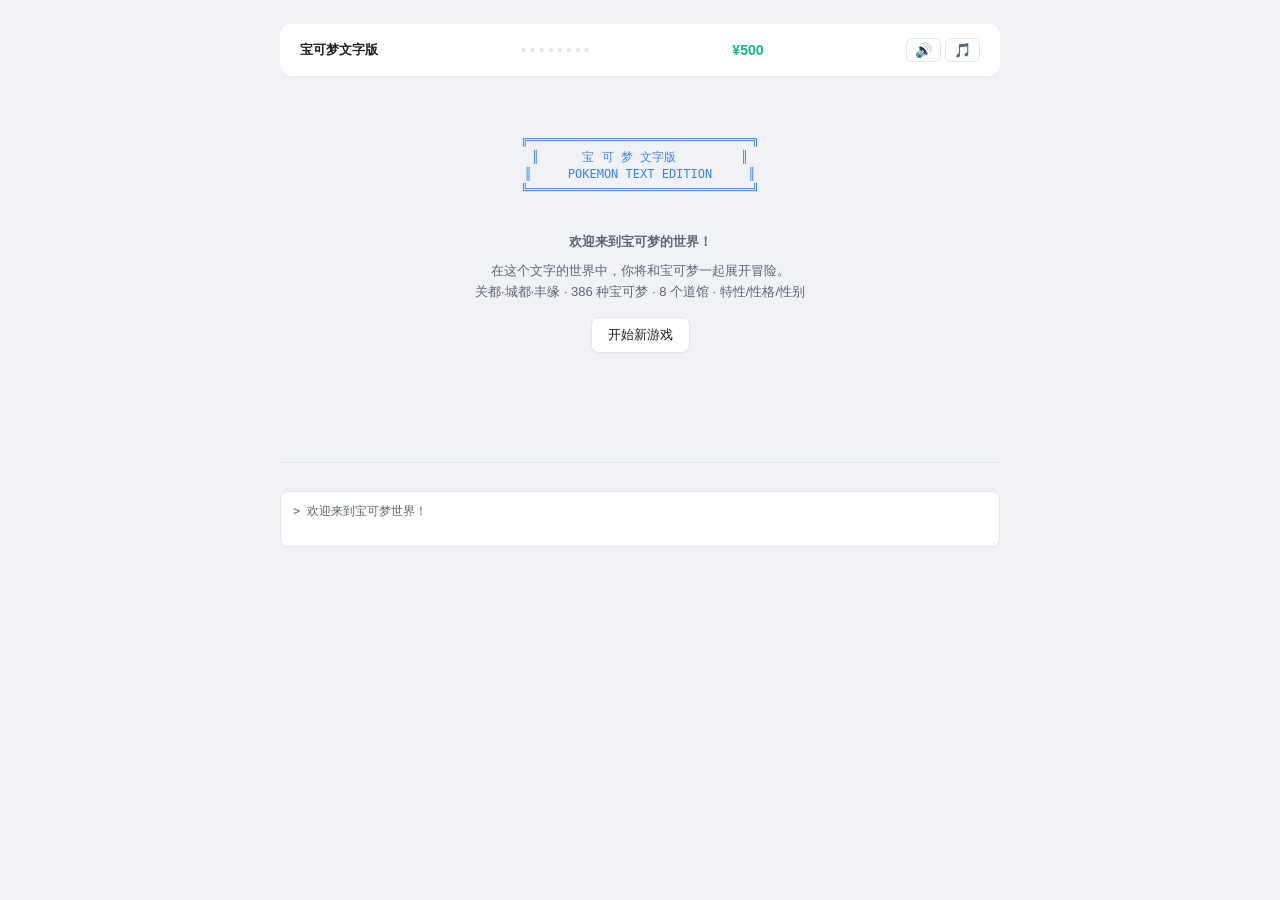
==== commit fdfb79d9: "feat: 加入音效 Co-authored-by: traeagent <traeagent@users.noreply.github.com>" ====
--- a/index.html
+++ b/index.html
@@ -21,6 +21,7 @@
   <script src="js/map.js"></script>
   <script src="js/story.js"></script>
   <script src="js/state.js"></script>
+  <script src="js/audio.js"></script>
   <script src="js/quests.js"></script>
   <script src="js/battle.js"></script>
   <script src="js/ui.js"></script>
--- a/style.css
+++ b/style.css
@@ -82,6 +82,26 @@
   color: var(--success);
   font-weight: 700;
   font-size: 14px;
+}
+
+#header .audio-ctrl {
+  display: flex;
+  gap: 4px;
+}
+
+.audio-btn {
+  background: transparent;
+  border: 1px solid var(--border);
+  border-radius: 6px;
+  padding: 4px 8px;
+  font-size: 14px;
+  cursor: pointer;
+  line-height: 1;
+  transition: background 0.15s;
+}
+
+.audio-btn:hover {
+  background: var(--border);
 }
 
 #main-wrap {
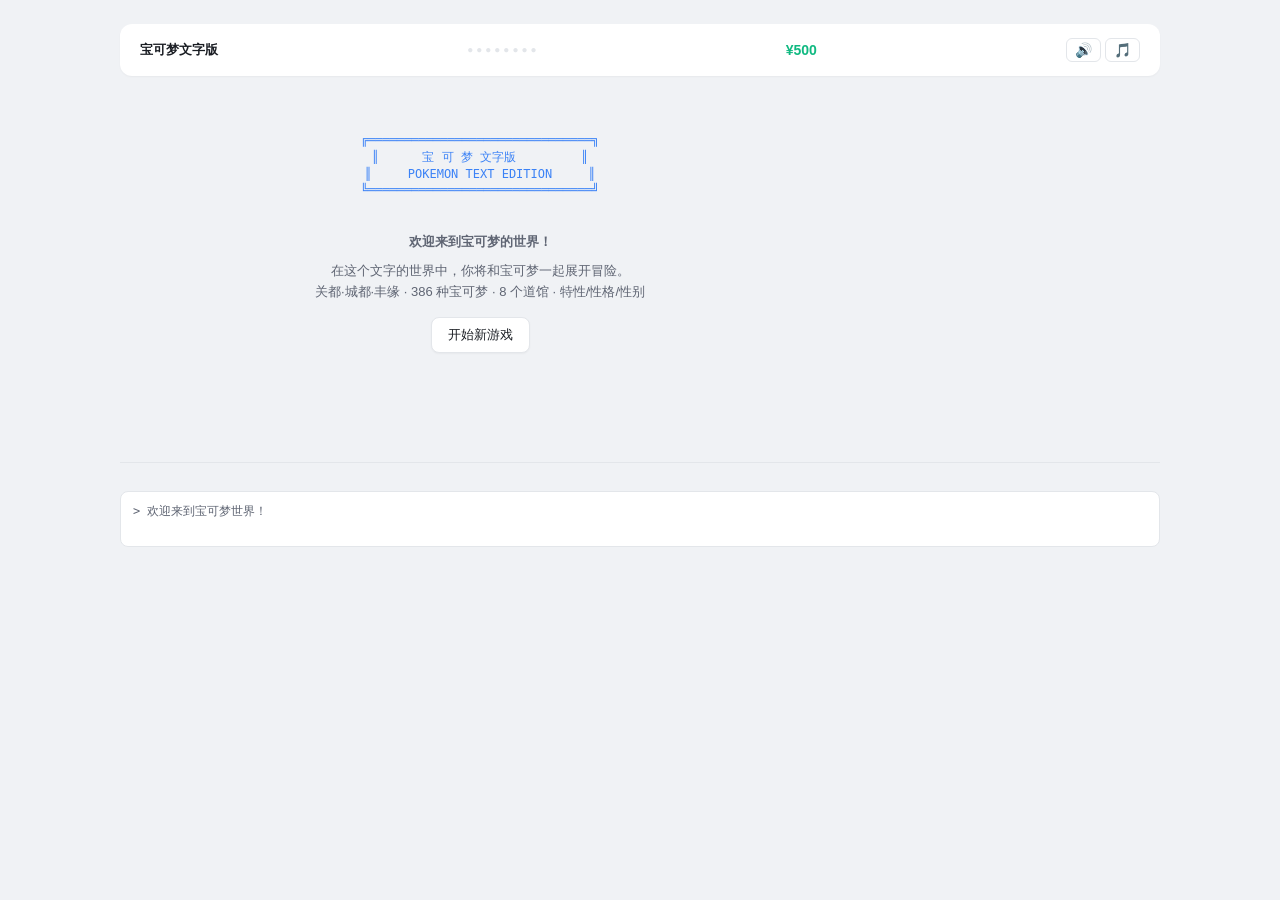
==== commit 2d34083d: "feat: 七之岛剧情、捕捉系统、战斗特效引擎与对战界面改版 - 剧情：新增七之岛主线（红蓝宝石、代欧奇希斯、科拿事件）与小茂前置战 - 战斗：五因子捕捉公式（含失败累加）、攻击冲锋动画、属性特效引擎" ====
--- a/index.html
+++ b/index.html
@@ -3,8 +3,11 @@
 <head>
   <meta charset="UTF-8">
   <meta name="viewport" content="width=device-width, initial-scale=1.0, maximum-scale=1.0, user-scalable=no">
-  <meta name="version" content="1.1.0">
+  <meta name="version" content="1.2.0">
   <title>宝可梦文字版</title>
+  <link rel="preconnect" href="https://fonts.googleapis.com">
+  <link rel="preconnect" href="https://fonts.gstatic.com" crossorigin>
+  <link href="https://fonts.googleapis.com/css2?family=Press+Start+2P&family=VT323&display=swap" rel="stylesheet">
   <link rel="stylesheet" href="style.css">
 </head>
 <body>
@@ -12,6 +15,7 @@
     <div id="header">★ 宝可梦文字版</div>
     <div id="main-wrap">
       <div id="main"></div>
+      <div id="team-panel"></div>
       <div id="map-panel">🗺 地图加载中...</div>
     </div>
     <div id="actions"></div>
@@ -22,6 +26,7 @@
   <script src="js/story.js"></script>
   <script src="js/state.js"></script>
   <script src="js/audio.js"></script>
+  <script src="js/fx.js"></script>
   <script src="js/quests.js"></script>
   <script src="js/battle.js"></script>
   <script src="js/ui.js"></script>
--- a/style.css
+++ b/style.css
@@ -23,6 +23,27 @@
   --radius-lg: 16px;
   --font: -apple-system, BlinkMacSystemFont, 'Segoe UI', 'PingFang SC', 'Hiragino Sans GB', 'Microsoft YaHei', sans-serif;
   --font-mono: 'JetBrains Mono', 'SF Mono', 'Fira Code', monospace;
+  --font-pixel: 'Press Start 2P', 'Courier New', monospace;
+  --font-num: 'VT323', 'Courier New', monospace;
+
+  /* 地图地形色板：珊瑚(城镇) / 青绿(道路) / 灰紫(洞穴) / 天蓝(水道) */
+  --terrain-town: #ef6b5a;
+  --terrain-town-bg: #fdeeeb;
+  --terrain-route: #14b8a6;
+  --terrain-route-bg: #e6faf7;
+  --terrain-cave: #8b7da6;
+  --terrain-cave-bg: #f1edf6;
+  --terrain-water: #38bdf8;
+  --terrain-water-bg: #e3f6fe;
+  --terrain-special: #f59e0b;
+  --terrain-special-bg: #fffbeb;
+  /* 地图画布背景与网格 */
+  --map-canvas: #fbf8f1;
+  --map-canvas-grid: rgba(139,125,166,0.10);
+  /* 连线色 */
+  --map-link: #d4cfc4;
+  --map-link-current: #3b82f6;
+  --map-link-target: #f59e0b;
 }
 
 * { margin: 0; padding: 0; box-sizing: border-box; }
@@ -41,7 +62,7 @@
 }
 
 #app {
-  width: 720px;
+  width: 1040px;
   max-width: 100%;
 }
 
@@ -53,8 +74,6 @@
 .world-map-view .world-map-stage-wrap {
   overflow: auto;
   padding: 10px 18px 14px;
-  display: flex;
-  justify-content: center;
 }
 
 #header {
@@ -106,17 +125,196 @@
 
 #main-wrap {
   display: flex;
-  gap: 12px;
+  gap: 24px;
   min-height: 360px;
 }
 
 #main {
+  flex: 0 0 720px;
+  width: 720px;
+  min-width: 0;
+}
+
+#map-panel {
+  display: none;
+}
+
+/* 侧边栏队伍面板 */
+#team-panel {
+  flex: 0 0 280px;
+  width: 280px;
+  max-width: 280px;
+  font-size: 13px;
+  align-self: flex-start;
+  position: sticky;
+  top: 0;
+}
+#team-panel:empty { display: none; }
+
+.team-panel-card {
+  display: flex;
+  flex-direction: column;
+  gap: 8px;
+  padding: 12px 14px;
+  background: var(--surface);
+  border: 1px solid var(--border);
+  border-radius: var(--radius-md);
+  box-shadow: var(--shadow-sm);
+}
+
+.team-panel-header {
+  display: flex;
+  align-items: center;
+  justify-content: space-between;
+  padding-bottom: 6px;
+  border-bottom: 1px solid var(--border);
+}
+.team-panel-label { font-size: 13px; font-weight: 700; color: var(--text-primary); }
+.team-panel-count { font-size: 11px; color: var(--text-muted); background: var(--surface-hover); padding: 2px 8px; border-radius: 99px; }
+
+.team-list {
+  display: flex;
+  flex-direction: column;
+  gap: 6px;
+}
+
+.team-item {
+  display: flex;
+  align-items: center;
+  gap: 10px;
+  padding: 10px 12px;
+  background: var(--surface-hover);
+  border-radius: var(--radius-sm);
+  border-left: 4px solid var(--border);
+  cursor: pointer;
+  position: relative;
+  transition: background 0.12s ease, border-left-color 0.12s ease;
+  min-height: 56px;
+}
+.team-item:hover { background: var(--accent-subtle); }
+.team-item.is-active {
+  border-left-color: var(--accent);
+  background: var(--accent-subtle);
+}
+.team-item.is-fainted {
+  opacity: 0.55;
+  filter: grayscale(0.6);
+  border-left-color: var(--danger);
+}
+.team-item.empty {
+  justify-content: center;
+  background: transparent;
+  border-left-color: var(--border);
+  cursor: default;
+  min-height: 28px;
+  padding: 6px;
+}
+.team-empty-slot { color: var(--text-muted); font-size: 11px; }
+
+.team-sprite {
+  flex-shrink: 0;
+  width: 56px;
+  height: 56px;
+  position: relative;
+  display: flex;
+  align-items: center;
+  justify-content: center;
+}
+.team-sprite img {
+  width: 56px;
+  height: 56px;
+  image-rendering: pixelated;
+}
+.team-shiny-star {
+  position: absolute;
+  top: -6px;
+  right: -4px;
+  font-size: 13px;
+  filter: drop-shadow(0 0 3px #fff200);
+}
+
+.team-info {
   flex: 1;
   min-width: 0;
-}
-
-#map-panel {
-  display: none;
+  display: flex;
+  flex-direction: column;
+  gap: 4px;
+}
+.team-name-row {
+  display: flex;
+  align-items: baseline;
+  gap: 6px;
+  font-size: 13px;
+}
+.team-name {
+  color: var(--text-primary);
+  font-weight: 600;
+  overflow: hidden;
+  text-overflow: ellipsis;
+  white-space: nowrap;
+  max-width: 130px;
+}
+.team-lv { color: var(--text-muted); font-size: 12px; flex-shrink: 0; }
+
+.team-status {
+  font-size: 11px;
+  margin-left: auto;
+  flex-shrink: 0;
+}
+.team-status-sleep { color: #8a7fff; }
+.team-status-paralyze { color: #f0c020; }
+.team-status-poison { color: #c040c0; }
+.team-status-burn { color: #f08030; }
+.team-status-confuse { color: #ff6090; }
+
+.team-hp-row {
+  display: flex;
+  align-items: center;
+  gap: 6px;
+}
+.team-types { display: flex; gap: 2px; flex-wrap: wrap; margin-top: 1px; }
+.team-type-badge {
+  display: inline-block;
+  padding: 0 4px;
+  font-size: 9px;
+  font-weight: 600;
+  color: #fff;
+  border-radius: 2px;
+  text-shadow: 0 1px 1px rgba(0,0,0,0.5);
+  line-height: 1.4;
+}
+.team-hp-bar {
+  flex: 1;
+  height: 6px;
+  background: var(--border);
+  border-radius: 99px;
+  overflow: hidden;
+}
+.team-hp-bar-fill { height: 100%; transition: width 0.25s ease, background 0.25s ease; }
+.team-hp-text { font-size: 11px; color: var(--text-muted); flex-shrink: 0; min-width: 54px; text-align: right; }
+
+.team-active-tag {
+  position: absolute;
+  top: 4px;
+  right: 6px;
+  color: var(--accent);
+  font-size: 12px;
+  font-weight: 700;
+}
+
+.team-summary {
+  display: flex;
+  flex-wrap: wrap;
+  gap: 4px;
+  padding-top: 6px;
+  border-top: 1px solid var(--border);
+  font-size: 10px;
+  color: var(--text-muted);
+}
+.team-summary-item {
+  background: var(--surface-hover);
+  padding: 1px 6px;
+  border-radius: 4px;
 }
 
 .map-title { color: var(--text-secondary); font-size: 12px; font-weight: 700; margin-bottom: 4px; text-align: center; }
@@ -222,28 +420,664 @@
 .pkm-iv { font-size: 10px; color: var(--text-muted); }
 .pkm-ev { font-size: 10px; color: var(--text-muted); }
 
-.battle-enemy, .battle-player {
+/* === 战斗场景：GBA 风格重构 === */
+/* ════════════════════════════════════════════
+   对战舞台 · 复古掌机风
+   ════════════════════════════════════════════ */
+.battle-stage {
+  position: relative;
+  border-radius: 10px;
+  overflow: hidden;
+  min-height: 480px;
+  padding: 0;
+  margin: 6px 0;
+  border: 3px solid #2A2A2A;
+  box-shadow: 0 6px 0 rgba(0,0,0,0.22), inset 0 0 0 2px rgba(255,255,255,0.28);
+  image-rendering: pixelated;
+}
+
+/* 战斗背景：按场景类型（天空 + 大地双色） */
+.battle-stage.battle-bg-route {
+  background: linear-gradient(180deg, #AEE3FF 0%, #7FC9F2 44%, #63B46F 44%, #3E7D4C 100%);
+}
+.battle-stage.battle-bg-cave {
+  background: linear-gradient(180deg, #4A4038 0%, #5C5044 44%, #6E5F50 44%, #4A3F34 100%);
+}
+.battle-stage.battle-bg-water {
+  background: linear-gradient(180deg, #8FD4F0 0%, #4FA6D4 44%, #2E7DA8 44%, #1C5678 100%);
+}
+.battle-stage.battle-bg-town {
+  background: linear-gradient(180deg, #FFE0B0 0%, #F5B878 44%, #C8C2B4 44%, #948E80 100%);
+}
+
+/* ── 背景层次 ── */
+.battle-layer { position: absolute; inset: 0; pointer-events: none; }
+
+/* 天空层：顶部光晕 + 太阳 */
+.battle-sky {
+  background:
+    radial-gradient(circle at 78% 12%, rgba(255,252,220,0.95) 0 26px, rgba(255,244,180,0.5) 26px 52px, transparent 52px),
+    linear-gradient(180deg, rgba(255,255,255,0.32) 0%, rgba(255,255,255,0) 30%);
+  z-index: 0;
+}
+.battle-bg-cave .battle-sky {
+  background:
+    radial-gradient(circle at 70% 10%, rgba(255,240,200,0.16) 0 40px, transparent 40px),
+    linear-gradient(180deg, rgba(255,255,255,0.06) 0%, transparent 30%);
+}
+
+/* 云层：像素云缓慢漂移 */
+.battle-clouds { z-index: 1; }
+.battle-clouds i {
+  position: absolute;
+  background: rgba(255,255,255,0.85);
+  width: 74px; height: 20px;
+  box-shadow:
+    16px -12px 0 0 rgba(255,255,255,0.85),
+    38px -6px 0 0 rgba(255,255,255,0.85),
+    -4px 6px 0 0 rgba(255,255,255,0.6);
+  animation: cloudDrift 34s linear infinite;
+}
+.battle-clouds i:nth-child(1) { top: 9%;  left: -15%; animation-duration: 38s; }
+.battle-clouds i:nth-child(2) { top: 20%; left: -45%; transform: scale(0.7); animation-duration: 50s; animation-delay: -18s; opacity: 0.75; }
+.battle-clouds i:nth-child(3) { top: 4%;  left: -70%; transform: scale(1.25); animation-duration: 62s; animation-delay: -30s; opacity: 0.6; }
+.battle-bg-cave .battle-clouds i { display: none; }
+@keyframes cloudDrift { from { translate: 0 0; } to { translate: 130vw 0; } }
+
+/* 地面层：透视网格 + 地平线高光 */
+.battle-ground {
+  z-index: 2;
+  top: 44%;
+  background:
+    linear-gradient(180deg, rgba(255,255,255,0.35) 0 3px, transparent 3px),
+    repeating-linear-gradient(90deg, rgba(255,255,255,0.14) 0 2px, transparent 2px 56px),
+    repeating-linear-gradient(0deg, rgba(0,0,0,0.10) 0 2px, transparent 2px 34px);
+  transform: perspective(420px) rotateX(38deg);
+  transform-origin: top center;
+  opacity: 0.8;
+}
+
+/* 扫描线 + 暗角：CRT 质感 */
+.battle-scanlines {
+  position: absolute; inset: 0; z-index: 60; pointer-events: none;
+  background:
+    radial-gradient(ellipse at center, transparent 62%, rgba(0,0,0,0.20) 100%),
+    repeating-linear-gradient(0deg, rgba(0,0,0,0.07) 0 1px, transparent 1px 3px);
+}
+
+/* ──  arena 布局 ── */
+.battle-arena {
+  position: relative;
+  z-index: 3;
+  display: grid;
+  grid-template-columns: 1fr 1fr;
+  grid-template-rows: 1fr 1fr;
+  min-height: 420px;
+  padding: 14px;
+  gap: 0;
+}
+
+.battle-enemy-side {
+  grid-column: 2;
+  grid-row: 1;
+  display: flex;
+  flex-direction: column;
+  align-items: flex-end;
+  gap: 8px;
+}
+.battle-player-side {
+  grid-column: 1;
+  grid-row: 2;
+  display: flex;
+  flex-direction: column;
+  align-items: flex-start;
+  gap: 8px;
+}
+.battle-center {
+  grid-column: 1 / span 2;
+  grid-row: 1 / span 2;
+  display: flex;
+  align-items: center;
+  justify-content: center;
+  pointer-events: none;
+  z-index: 5;
+}
+
+/* ── 信息卡片：厚边框 + 硬阴影像素卡 ── */
+.enemy-info-card, .player-info-card {
+  background: linear-gradient(180deg, #FFFDF2 0%, #F6EFD8 100%);
+  border: 3px solid #2A2A2A;
+  border-radius: 6px;
+  padding: 8px 12px 9px;
+  min-width: 210px;
+  max-width: 250px;
+  box-shadow: 4px 4px 0 rgba(0,0,0,0.28), inset 0 2px 0 rgba(255,255,255,0.9);
+  font-size: 12px;
+  position: relative;
+}
+.player-info-card { align-self: flex-end; }
+
+.info-row {
+  display: flex;
+  justify-content: space-between;
+  align-items: center;
+  gap: 6px;
+  margin: 3px 0;
+}
+.info-row .pkm-name { font-size: 14px; font-weight: 800; color: #2A2A2A; letter-spacing: 0.5px; }
+.info-row .pkm-level {
+  font-family: var(--font-pixel);
+  font-size: 9px;
+  color: #fff;
+  background: #2A2A2A;
+  padding: 3px 6px;
+  border-radius: 3px;
+  letter-spacing: 0.5px;
+}
+
+/* 属性徽章 */
+.type-badge {
+  display: inline-block;
+  padding: 2px 8px;
+  font-size: 10px;
+  font-weight: 800;
+  color: #fff;
+  border-radius: 3px;
+  text-shadow: 0 1px 1px rgba(0,0,0,0.55);
+  letter-spacing: 1px;
+  border: 2px solid rgba(0,0,0,0.25);
+  box-shadow: 0 2px 0 rgba(0,0,0,0.22);
+  margin-right: 3px;
+}
+
+/* 状态徽章 */
+.status-badges { display: flex; gap: 4px; margin-top: 3px; flex-wrap: wrap; }
+.status-badge {
+  display: inline-block;
+  padding: 2px 6px;
+  font-family: var(--font-pixel);
+  font-size: 7px;
+  font-weight: 700;
+  color: #fff;
+  border-radius: 3px;
+  letter-spacing: 0.5px;
+  border: 2px solid rgba(0,0,0,0.25);
+  box-shadow: 0 2px 0 rgba(0,0,0,0.2);
+}
+.status-sleep { background: #8a7fff; }
+.status-paralyze { background: #F8D030; color: #333; }
+.status-poison { background: #A040A0; }
+.status-burn { background: #F08030; }
+.status-confuse { background: #F85888; }
+
+/* ── 站台：像素椭圆战斗平台 ── */
+.enemy-platform, .player-platform {
+  position: relative;
+  display: flex;
+  align-items: center;
+  justify-content: center;
+  min-height: 150px;
+  min-width: 150px;
+}
+.enemy-platform::before, .player-platform::before {
+  content: '';
+  position: absolute;
+  bottom: 8px;
+  left: 50%;
+  transform: translateX(-50%);
+  width: 132px;
+  height: 34px;
+  background: radial-gradient(ellipse at center, rgba(255,255,255,0.55) 0 38%, rgba(255,255,255,0.18) 39% 62%, transparent 63%);
+  border: 3px solid rgba(255,255,255,0.5);
+  border-radius: 50%;
+  box-shadow: 0 3px 0 rgba(0,0,0,0.18);
+  z-index: 0;
+}
+
+.battle-stage .sprite-container { margin: 0; min-height: 140px; z-index: 1; }
+.battle-stage .sprite-img { width: 118px; height: 118px; }
+.battle-stage .sprite-container.enemy .sprite-img { filter: drop-shadow(0 5px 0 rgba(0,0,0,0.25)); }
+
+/* ── 中央消息框 ── */
+.battle-divider {
+  font-family: var(--font-pixel);
+  text-align: center;
+  color: #FFE9A8;
+  text-shadow: 0 2px 0 rgba(0,0,0,0.6);
+  font-size: 12px;
+  background: rgba(20,18,14,0.55);
+  padding: 8px 16px;
+  border: 2px solid rgba(255,255,255,0.35);
+  border-radius: 4px;
+  letter-spacing: 2px;
+}
+.battle-msg {
+  position: relative;
+  text-align: center;
+  color: #2A2A2A;
+  padding: 10px 26px 10px 16px;
+  font-size: 14px;
+  font-weight: 800;
+  border-radius: 6px;
+  background: linear-gradient(180deg, #FFFDF2 0%, #F6EFD8 100%);
+  border: 3px solid #2A2A2A;
+  box-shadow: 4px 4px 0 rgba(0,0,0,0.3), inset 0 2px 0 rgba(255,255,255,0.9);
+  max-width: 300px;
+  animation: msgBounce 0.3s ease;
+  letter-spacing: 0.5px;
+}
+.battle-msg::after {
+  content: '▼';
+  position: absolute;
+  right: 8px;
+  bottom: 4px;
+  font-size: 9px;
+  color: #2A2A2A;
+  animation: blinkCursor 0.9s steps(2) infinite;
+}
+@keyframes blinkCursor { 0%,100% { opacity: 1; } 50% { opacity: 0; } }
+
+@keyframes msgBounce {
+  0% { transform: scale(0.8); opacity: 0; }
+  60% { transform: scale(1.05); }
+  100% { transform: scale(1); opacity: 1; }
+}
+
+/* ── 对战状态角标 ── */
+.battle-status {
+  font-family: var(--font-pixel);
+  text-align: center;
+  font-size: 8px;
+  color: #FFE9A8;
+  margin: 4px 0;
+  padding: 5px 10px;
+  background: rgba(20,18,14,0.62);
+  border: 2px solid rgba(255,255,255,0.3);
+  border-radius: 4px;
+  display: inline-block;
+  position: absolute;
+  bottom: 10px;
+  right: 14px;
+  z-index: 40;
+  letter-spacing: 1px;
+  text-shadow: 0 1px 0 rgba(0,0,0,0.6);
+}
+
+/* ── EXP 条 ── */
+.exp-row { display: flex; align-items: center; gap: 5px; margin-top: 4px; }
+.exp-label { font-family: var(--font-pixel); font-size: 7px; color: #2A6DB0; font-weight: 700; }
+.exp-bar { flex: 1; height: 6px; background: rgba(0,0,0,0.22); border: 2px solid #2A2A2A; border-radius: 3px; overflow: hidden; }
+.exp-bar-fill { height: 100%; background: linear-gradient(180deg, #7CD4F8 0%, #3E96D8 100%); transition: width 0.4s ease; }
+.exp-text { font-family: var(--font-num); font-size: 13px; color: #2A2A2A; line-height: 1; }
+
+/* ── 战斗 HP 条：GBA 经典样式 ── */
+.battle-stage .hp-bar-container { margin: 5px 0; gap: 7px; }
+.battle-stage .hp-bar-wrapper {
+  height: 11px;
+  border: 2px solid #2A2A2A;
+  border-radius: 6px;
+  background: #5A4A42;
+  box-shadow: inset 0 2px 0 rgba(0,0,0,0.3);
+  overflow: hidden;
+  flex: 1;
+}
+.battle-stage .hp-bar-fill {
+  height: 100%;
+  border-radius: 3px;
+  background: linear-gradient(180deg, #8CE8A0 0%, #3CB860 55%, #2A9A4C 100%);
+  box-shadow: inset 0 2px 0 rgba(255,255,255,0.45);
+  transition: width 0.5s ease, background 0.3s ease;
+}
+.battle-stage .hp-bar-fill.hp-medium { background: linear-gradient(180deg, #FFE08A 0%, #F5B838 55%, #D89A20 100%); }
+.battle-stage .hp-bar-fill.hp-low { background: linear-gradient(180deg, #FF9E8E 0%, #F05848 55%, #D03828 100%); animation: hpPulse 1s ease-in-out infinite; }
+.battle-stage .hp-text {
+  font-family: var(--font-num);
+  color: #2A2A2A;
+  min-width: 58px;
+  font-size: 15px;
+  line-height: 1;
+  text-align: right;
+  font-weight: 700;
+}
+
+/* === 招式四宫格 === */
+.moves-grid {
+  display: grid;
+  grid-template-columns: repeat(2, 1fr);
+  gap: 6px;
+  margin-bottom: 6px;
+}
+.move-slot {
+  background: linear-gradient(180deg, rgba(255,255,255,0.16) 0%, rgba(0,0,0,0.22) 100%), var(--move-bg, var(--surface));
+  color: #fff;
+  border: 3px solid #2A2A2A;
+  padding: 9px 11px;
+  display: flex;
+  flex-direction: column;
+  gap: 4px;
+  text-align: left;
+  border-radius: 6px;
+  position: relative;
+  overflow: hidden;
+  text-shadow: 0 1px 2px rgba(0,0,0,0.5);
+  box-shadow: 0 4px 0 rgba(0,0,0,0.3), inset 0 2px 0 rgba(255,255,255,0.35);
+  transition: transform 0.08s ease, box-shadow 0.08s ease;
+}
+.move-slot:hover { transform: translateY(-2px); box-shadow: 0 6px 0 rgba(0,0,0,0.3), inset 0 2px 0 rgba(255,255,255,0.35); }
+.move-slot:active { transform: translateY(2px); box-shadow: 0 1px 0 rgba(0,0,0,0.3), inset 0 2px 0 rgba(255,255,255,0.2); }
+.move-slot.empty { background: rgba(0,0,0,0.08); border: 3px dashed rgba(0,0,0,0.2); pointer-events: none; box-shadow: none; }
+.move-slot .move-name { font-size: 14px; font-weight: 800; color: #fff; letter-spacing: 0.5px; text-shadow: 0 2px 0 rgba(0,0,0,0.5); }
+.move-slot .move-type { margin: 0; }
+.move-slot .move-type .type-badge { font-size: 10px; }
+.move-slot .move-stats { color: #FFF6D8; font-family: var(--font-num); font-size: 14px; letter-spacing: 0.5px; text-shadow: 0 2px 0 rgba(0,0,0,0.5); }
+
+.move-confirm {
+  margin: 10px;
+  padding: 13px 15px;
+  background: linear-gradient(180deg, rgba(255,255,255,0.55) 0%, rgba(255,255,255,0.22) 100%), var(--move-bg, var(--accent-subtle));
+  border: 3px solid #2A2A2A;
+  border-radius: 8px;
+  text-align: center;
+  color: #2A2A2A;
+  text-shadow: 0 1px 0 rgba(255,255,255,0.55);
+  box-shadow: 0 5px 0 rgba(0,0,0,0.3), inset 0 2px 0 rgba(255,255,255,0.6);
+}
+.move-confirm-name { font-weight: 800; font-size: 18px; display: flex; justify-content: center; align-items: center; gap: 7px; letter-spacing: 1.5px; color: #2A2A2A; text-shadow: 0 1px 0 rgba(255,255,255,0.6); }
+.move-confirm-stats { font-family: var(--font-num); font-size: 16px; margin: 6px 0; opacity: 1; letter-spacing: 0.5px; color: #4A3D30; text-shadow: 0 1px 0 rgba(255,255,255,0.5); }
+.move-confirm-desc { font-size: 13px; font-style: normal; font-weight: 700; color: #2A2A2A; letter-spacing: 0.5px; border-top: 2px solid rgba(0,0,0,0.18); padding-top: 6px; margin-top: 6px; text-shadow: 0 1px 0 rgba(255,255,255,0.6); }
+
+/* 战斗按钮：像素厚按钮 + 按压下沉 */
+.btn-action {
+  font-size: 14px;
+  font-weight: 800;
+  padding: 11px 18px;
+  border: 3px solid #2A2A2A;
+  border-radius: 6px;
+  box-shadow: 0 4px 0 rgba(0,0,0,0.3), inset 0 2px 0 rgba(255,255,255,0.4);
+  letter-spacing: 1px;
+  transition: transform 0.08s ease, box-shadow 0.08s ease;
+}
+.btn-action:hover { transform: translateY(-2px); box-shadow: 0 6px 0 rgba(0,0,0,0.3), inset 0 2px 0 rgba(255,255,255,0.4); }
+.btn-action:active { transform: translateY(2px); box-shadow: 0 1px 0 rgba(0,0,0,0.3), inset 0 2px 0 rgba(255,255,255,0.2); }
+.btn-attack { background: linear-gradient(180deg, #FF9A4D 0%, #F08030 55%, #D06820 100%); color: #fff; border-color: #2A2A2A; }
+.btn-attack:hover { background: linear-gradient(180deg, #FFAA60 0%, #FF9040 55%, #D06820 100%); color: #fff; }
+.btn-switch { background: linear-gradient(180deg, #82A8F5 0%, #6890F0 55%, #4E74D0 100%); color: #fff; border-color: #2A2A2A; }
+.btn-switch:hover { background: linear-gradient(180deg, #92B8FF 0%, #78A0FF 55%, #4E74D0 100%); color: #fff; }
+.btn-item { background: linear-gradient(180deg, #FFE060 0%, #F8D030 55%, #D8B020 100%); color: #2A2A2A; border-color: #2A2A2A; }
+.btn-item:hover { background: linear-gradient(180deg, #FFF070 0%, #FFE040 55%, #D8B020 100%); color: #2A2A2A; }
+.btn-flee { background: linear-gradient(180deg, #BCBC90 0%, #A8A878 55%, #8E8E60 100%); color: #fff; border-color: #2A2A2A; }
+.btn-flee:hover { background: linear-gradient(180deg, #CCCCA0 0%, #B8B888 55%, #8E8E60 100%); color: #fff; }
+.btn-confirm { background: linear-gradient(180deg, #92DC6A 0%, #78C850 55%, #5CA838 100%); color: #fff; border-color: #2A2A2A; box-shadow: 0 4px 0 rgba(0,0,0,0.3), inset 0 2px 0 rgba(255,255,255,0.4); }
+.btn-confirm:hover { background: linear-gradient(180deg, #A2EC7A 0%, #88D860 55%, #5CA838 100%); color: #fff; }
+.btn-back { background: linear-gradient(180deg, #A0A0A0 0%, #888 55%, #6E6E6E 100%); color: #fff; border-color: #2A2A2A; box-shadow: 0 4px 0 rgba(0,0,0,0.3), inset 0 2px 0 rgba(255,255,255,0.4); }
+
+/* 换宠网格 */
+.switch-grid {
+  display: grid;
+  grid-template-columns: repeat(2, 1fr);
+  gap: 6px;
+  margin-bottom: 6px;
+}
+.switch-slot {
+  display: flex;
+  flex-direction: column;
+  padding: 8px 10px;
+  text-align: left;
   background: var(--surface);
-  border: 1px solid var(--border);
-  padding: 12px 16px;
-  margin: 6px 0;
-  border-radius: var(--radius-md);
-  box-shadow: var(--shadow-sm);
-}
-.battle-divider { text-align: center; color: var(--text-muted); margin: 4px 0; font-size: 11px; font-weight: 600; }
-.battle-msg {
-  text-align: center;
-  color: var(--warning);
-  padding: 6px 10px;
-  margin: 4px 0;
-  font-size: 13px;
-  font-weight: 600;
-  border-radius: var(--radius-sm);
-  background: var(--warning-bg);
-}
-.battle-status { text-align: center; font-size: 11px; color: var(--text-muted); margin: 4px 0; }
-.hp-row { font-size: 12px; color: var(--success); margin: 2px 0; }
-.exp-row { font-size: 11px; color: var(--text-muted); }
+}
+.switch-head { display: flex; align-items: center; gap: 8px; }
+.switch-sprite { width: 40px; height: 40px; image-rendering: pixelated; }
+.switch-name { font-weight: 700; font-size: 13px; flex: 1; }
+.switch-lv { font-size: 11px; color: var(--text-muted); }
+.switch-active { font-size: 10px; color: var(--accent); background: var(--accent-subtle); padding: 1px 6px; border-radius: 4px; }
+.switch-faint { font-size: 10px; color: var(--danger); background: var(--danger-bg); padding: 1px 6px; border-radius: 4px; }
+.switch-hp { height: 5px; background: var(--border); border-radius: 3px; overflow: hidden; margin-top: 4px; }
+.switch-hp-bar { height: 100%; transition: width 0.3s ease; }
+.switch-hp-text { font-size: 10px; color: var(--text-muted); font-family: var(--font-mono); }
+
+/* 道具网格 */
+.item-grid {
+  display: grid;
+  grid-template-columns: repeat(2, 1fr);
+  gap: 6px;
+  margin-bottom: 6px;
+}
+.item-slot {
+  display: flex;
+  align-items: center;
+  gap: 8px;
+  padding: 8px 10px;
+  text-align: left;
+}
+.item-icon { font-size: 18px; }
+.item-label { font-size: 12px; flex: 1; }
+
+/* === 战斗特效层 === */
+.fx-layer {
+  position: absolute;
+  inset: 0;
+  pointer-events: none;
+  z-index: 100;
+  overflow: hidden;
+}
+.fx-flash {
+  position: absolute;
+  inset: 0;
+  opacity: 0.7;
+  animation: fxFlashAnim 0.25s ease-out forwards;
+}
+@keyframes fxFlashAnim {
+  0% { opacity: 0.85; }
+  100% { opacity: 0; }
+}
+
+/* 屏幕震动 */
+.shake-small { animation: shakeSmall 0.4s ease; }
+.shake-medium { animation: shakeMedium 0.5s ease; }
+.shake-large { animation: shakeLarge 0.6s ease; }
+@keyframes shakeSmall {
+  0%, 100% { transform: translate(0, 0); }
+  20% { transform: translate(-3px, 1px); }
+  40% { transform: translate(3px, -1px); }
+  60% { transform: translate(-2px, 2px); }
+  80% { transform: translate(2px, -1px); }
+}
+@keyframes shakeMedium {
+  0%, 100% { transform: translate(0, 0); }
+  10% { transform: translate(-6px, 2px); }
+  30% { transform: translate(6px, -2px); }
+  50% { transform: translate(-5px, 3px); }
+  70% { transform: translate(5px, -2px); }
+  90% { transform: translate(-3px, 1px); }
+}
+@keyframes shakeLarge {
+  0%, 100% { transform: translate(0, 0) rotate(0); }
+  10% { transform: translate(-10px, 4px) rotate(-1deg); }
+  25% { transform: translate(10px, -3px) rotate(1deg); }
+  40% { transform: translate(-8px, 5px) rotate(-1deg); }
+  55% { transform: translate(9px, -4px) rotate(1deg); }
+  70% { transform: translate(-6px, 3px) rotate(-0.5deg); }
+  85% { transform: translate(4px, -2px) rotate(0.5deg); }
+}
+
+/* 粒子基础 */
+.fx-particle {
+  position: absolute;
+  width: 6px;
+  height: 6px;
+  border-radius: 50%;
+  pointer-events: none;
+  transform: translate(-50%, -50%);
+  animation: fxParticleFly 0.9s ease-out forwards;
+  --dx: 50px; --dy: 50px; --rot: 0deg;
+}
+@keyframes fxParticleFly {
+  0% { transform: translate(-50%, -50%) scale(1) rotate(0); opacity: 1; }
+  100% { transform: translate(calc(-50% + var(--dx)), calc(-50% + var(--dy))) scale(0.2) rotate(var(--rot)); opacity: 0; }
+}
+
+/* 不同粒子形状 */
+.fx-fire { width: 8px; height: 12px; border-radius: 50% 50% 50% 50% / 60% 60% 40% 40%; background: radial-gradient(circle at 50% 70%, #FFF080, #F08030 60%, #C04020); box-shadow: 0 0 8px #F08030; }
+.fx-water { width: 8px; height: 10px; border-radius: 50% 50% 50% 50% / 60% 60% 40% 40%; background: radial-gradient(circle at 50% 30%, #D0E8FF, #6890F0); box-shadow: 0 0 6px #6890F0; }
+.fx-bubbles { width: 10px; height: 10px; border-radius: 50%; background: radial-gradient(circle at 30% 30%, #fff, #9DB7F5 70%); border: 1px solid #6890F0; }
+.fx-leaves { width: 10px; height: 6px; border-radius: 50% 0; background: linear-gradient(135deg, #A7DB8D, #78C850); transform: translate(-50%, -50%) rotate(0); }
+.fx-vine { width: 4px; height: 16px; background: linear-gradient(180deg, #A7DB8D, #78C850); border-radius: 2px; }
+.fx-seeds { width: 8px; height: 8px; border-radius: 50%; background: radial-gradient(circle, #78C850, #4A8030); }
+.fx-spark { width: 4px; height: 12px; background: linear-gradient(180deg, #FFFAA0, #F8D030); box-shadow: 0 0 8px #F8D030; border-radius: 2px; }
+.fx-thunder { width: 6px; height: 30px; background: linear-gradient(180deg, #FFFFFF, #F8D030); box-shadow: 0 0 12px #FFFFFF; clip-path: polygon(40% 0, 100% 40%, 60% 50%, 80% 100%, 0 60%, 40% 50%); }
+.fx-snow { width: 8px; height: 8px; background: #FFFFFF; clip-path: polygon(50% 0, 60% 40%, 100% 50%, 60% 60%, 50% 100%, 40% 60%, 0 50%, 40% 40%); box-shadow: 0 0 4px #FFFFFF; }
+.fx-ice { width: 10px; height: 14px; background: linear-gradient(180deg, #FFFFFF, #98D8D8); clip-path: polygon(50% 0, 100% 50%, 50% 100%, 0 50%); box-shadow: 0 0 6px #98D8D8; }
+.fx-slash { width: 24px; height: 4px; background: linear-gradient(90deg, transparent, #FFFFFF, transparent); border-radius: 2px; box-shadow: 0 0 8px rgba(255,255,255,0.8); }
+.fx-impact { width: 16px; height: 16px; background: radial-gradient(circle, #FFFFFF, transparent 70%); border-radius: 50%; box-shadow: 0 0 12px #FFFFFF; }
+.fx-orb { width: 14px; height: 14px; border-radius: 50%; background: radial-gradient(circle at 30% 30%, #fff, currentColor 70%); box-shadow: 0 0 12px currentColor; }
+.fx-beam { width: 4px; height: 30px; background: linear-gradient(180deg, transparent, #FFFFFF, transparent); box-shadow: 0 0 10px #FFFFFF; }
+.fx-quake { width: 14px; height: 10px; background: #8B6F47; border-radius: 3px; box-shadow: 0 0 6px rgba(0,0,0,0.5); }
+.fx-rocks { width: 12px; height: 12px; background: #B8A038; clip-path: polygon(20% 0, 80% 10%, 100% 50%, 90% 100%, 30% 90%, 0 60%); }
+.fx-shadow { width: 14px; height: 14px; background: radial-gradient(circle, #705898, transparent 70%); border-radius: 50%; box-shadow: 0 0 10px #705898; }
+.fx-psy { width: 10px; height: 10px; background: radial-gradient(circle, #FA92B2, #F85888); border-radius: 50%; box-shadow: 0 0 10px #F85888; animation: fxParticleFly 0.9s ease-out forwards, fxPsyRotate 0.9s linear; }
+@keyframes fxPsyRotate { from { transform: translate(-50%, -50%) rotate(0); } to { transform: translate(calc(-50% + var(--dx)), calc(-50% + var(--dy))) rotate(720deg) scale(0.2); } }
+.fx-flame { width: 10px; height: 14px; background: radial-gradient(circle, #A27DFA, #7038F8); border-radius: 50% 50% 30% 30%; box-shadow: 0 0 10px #7038F8; }
+.fx-rage { width: 8px; height: 8px; background: #FF4040; border-radius: 50%; box-shadow: 0 0 10px #FF4040; }
+.fx-wind { width: 20px; height: 3px; background: linear-gradient(90deg, transparent, #C6B7F5, transparent); border-radius: 2px; }
+.fx-vortex { width: 10px; height: 10px; border: 2px solid #F08030; border-radius: 50%; box-shadow: 0 0 8px #F08030; }
+.fx-charge { width: 8px; height: 14px; background: linear-gradient(180deg, #FFD040, #F08030); border-radius: 4px; box-shadow: 0 0 10px #FFD040; }
+.fx-ripple { width: 30px; height: 30px; border: 2px solid #9DB7F5; border-radius: 50%; background: transparent; }
+.fx-needle { width: 3px; height: 14px; background: #A040A0; border-radius: 1px; }
+.fx-sludge { width: 10px; height: 10px; background: radial-gradient(circle, #C183C1, #A040A0); border-radius: 50% 30% 50% 40%; }
+.fx-dust { width: 8px; height: 8px; background: radial-gradient(circle, #E0C068, transparent 70%); border-radius: 50%; }
+.fx-drain { width: 8px; height: 8px; background: radial-gradient(circle, #A7DB8D, #78C850); border-radius: 50%; box-shadow: 0 0 8px #78C850; animation: fxDrainFly 0.9s ease-in forwards; }
+@keyframes fxDrainFly {
+  0% { transform: translate(-50%, -50%) scale(1); opacity: 1; }
+  100% { transform: translate(calc(-50% - var(--dx)), calc(-50% - var(--dy))) scale(0.3); opacity: 0; }
+}
+.fx-z { width: 14px; height: 14px; color: #8a7fff; font-weight: 700; font-size: 14px; background: transparent; display: flex; align-items: center; justify-content: center; }
+.fx-z::before { content: 'Z'; }
+.fx-star { width: 12px; height: 12px; background: #FFD700; clip-path: polygon(50% 0%, 61% 35%, 98% 35%, 68% 57%, 79% 91%, 50% 70%, 21% 91%, 32% 57%, 2% 35%, 39% 35%); box-shadow: 0 0 8px #FFD700; }
+.fx-bubble { width: 10px; height: 10px; background: radial-gradient(circle at 30% 30%, #fff, #A040A0); border-radius: 50%; border: 1px solid #A040A0; }
+.fx-heal { width: 10px; height: 10px; background: radial-gradient(circle, #A7DB8D, #78C850); clip-path: polygon(50% 0%, 80% 50%, 50% 100%, 20% 50%); box-shadow: 0 0 8px #78C850; }
+
+/* 伤害数字 */
+.fx-damage {
+  position: absolute;
+  font-size: 24px;
+  font-weight: 900;
+  color: #FF3030;
+  text-shadow: 2px 2px 0 #fff, -2px -2px 0 #fff, 2px -2px 0 #fff, -2px 2px 0 #fff, 0 4px 6px rgba(0,0,0,0.5);
+  font-family: var(--font-mono);
+  transform: translate(-50%, 0);
+  animation: fxDamageRise 1.1s ease-out forwards;
+  pointer-events: none;
+  z-index: 200;
+}
+.fx-damage.crit { color: #FF8000; font-size: 30px; }
+.fx-damage.heal { color: #20B040; animation: fxHealRise 1.1s ease-out forwards; }
+.fx-damage.miss { color: #888; font-size: 18px; }
+@keyframes fxDamageRise {
+  0% { transform: translate(-50%, 0) scale(0.3); opacity: 0; }
+  20% { transform: translate(-50%, -10px) scale(1.4); opacity: 1; }
+  40% { transform: translate(-50%, -20px) scale(1); }
+  100% { transform: translate(-50%, -60px) scale(0.9); opacity: 0; }
+}
+@keyframes fxHealRise {
+  0% { transform: translate(-50%, 0) scale(0.5); opacity: 0; }
+  20% { transform: translate(-50%, -10px) scale(1.2); opacity: 1; }
+  100% { transform: translate(-50%, -50px) scale(1); opacity: 0; }
+}
+
+/* 命中抖动 */
+.fx-hit-shake {
+  animation: fxHitShake 0.5s ease !important;
+}
+@keyframes fxHitShake {
+  0%, 100% { transform: translate(0, 0); }
+  10% { transform: translate(-8px, 2px) rotate(-3deg); }
+  25% { transform: translate(8px, -2px) rotate(3deg); }
+  40% { transform: translate(-6px, 3px) rotate(-2deg); filter: brightness(2) sepia(1) hue-rotate(-30deg); }
+  55% { transform: translate(6px, -3px) rotate(2deg); filter: brightness(1.5); }
+  70% { transform: translate(-4px, 2px) rotate(-1deg); filter: brightness(1.2); }
+  85% { transform: translate(3px, -1px) rotate(0.5deg); }
+}
+
+/* 倒下动画 */
+.fx-faint {
+  animation: fxFaintAnim 0.8s ease forwards !important;
+}
+@keyframes fxFaintAnim {
+  0% { transform: translateY(0); opacity: 1; filter: brightness(1); }
+  30% { transform: translateY(10px); opacity: 0.8; filter: brightness(1.5); }
+  100% { transform: translateY(60px) scale(0.3); opacity: 0; filter: brightness(0.5) grayscale(1); }
+}
+
+/* 攻击冲锋动画 */
+.fx-attack-player {
+  animation: fxAttackPlayer 0.6s ease !important;
+}
+@keyframes fxAttackPlayer {
+  0% { transform: translateX(0); }
+  30% { transform: translateX(-20px) scale(1.05); }
+  50% { transform: translateX(40px) scale(1.1); filter: brightness(1.3); }
+  70% { transform: translateX(20px) scale(1.05); }
+  100% { transform: translateX(0); }
+}
+.fx-attack-enemy {
+  animation: fxAttackEnemy 0.6s ease !important;
+}
+@keyframes fxAttackEnemy {
+  0% { transform: translateX(0); }
+  30% { transform: translateX(20px) scale(1.05); }
+  50% { transform: translateX(-40px) scale(1.1); filter: brightness(1.3); }
+  70% { transform: translateX(-20px) scale(1.05); }
+  100% { transform: translateX(0); }
+}
+
+/* 捕捉动画 */
+.fx-capture-in {
+  animation: fxCapture 0.8s ease forwards !important;
+}
+@keyframes fxCapture {
+  0% { transform: scale(1); opacity: 1; }
+  40% { transform: scale(0.8) translateY(-20px); opacity: 1; }
+  70% { transform: scale(0.2); opacity: 0.5; filter: brightness(2) sepia(1) hue-rotate(30deg); }
+  100% { transform: scale(0.1); opacity: 0; }
+}
+
+/* 进化动画 */
+.fx-evolving {
+  animation: fxEvolve 2s ease-in-out !important;
+}
+@keyframes fxEvolve {
+  0% { transform: scale(1); filter: brightness(1) hue-rotate(0); }
+  20% { transform: scale(1.1); filter: brightness(1.5) hue-rotate(60deg) saturate(2); }
+  40% { transform: scale(1.2); filter: brightness(3) hue-rotate(120deg) saturate(3); }
+  60% { transform: scale(1.3); filter: brightness(5) hue-rotate(180deg) saturate(4) blur(1px); }
+  80% { transform: scale(1.2); filter: brightness(3) hue-rotate(120deg) saturate(3); }
+  100% { transform: scale(1); filter: brightness(1) hue-rotate(0); }
+}
+
+/* 升级闪光 */
+.fx-levelup {
+  animation: fxLevelUp 1s ease-out !important;
+}
+@keyframes fxLevelUp {
+  0% { filter: brightness(1); }
+  30% { filter: brightness(2.5) drop-shadow(0 0 20px #FFD700); }
+  100% { filter: brightness(1); }
+}
+
+/* 移动端战斗场景适配 */
+@media (max-width: 750px) {
+  .battle-stage { min-height: 380px; }
+  .battle-arena { min-height: 320px; padding: 8px; }
+  .battle-stage .sprite-img { width: 88px; height: 88px; }
+  .enemy-platform, .player-platform { min-height: 110px; min-width: 110px; }
+  .enemy-info-card, .player-info-card { min-width: 160px; max-width: 200px; padding: 4px 8px; font-size: 11px; }
+  .info-row .pkm-name { font-size: 12px; }
+  .moves-grid { grid-template-columns: 1fr; }
+  .switch-grid { grid-template-columns: 1fr; }
+  .item-grid { grid-template-columns: 1fr; }
+  .fx-damage { font-size: 20px; }
+  .fx-damage.crit { font-size: 24px; }
+}
 
 .pkm-list { display: flex; flex-direction: column; gap: 8px; }
 .pkm-card {
@@ -290,18 +1124,6 @@
 }
 .dialogue-text p { margin: 4px 0; color: var(--text-secondary); }
 .dialogue-text b { color: var(--accent); }
-
-.move-confirm {
-  margin-top: 12px;
-  padding: 12px;
-  background: var(--accent-subtle);
-  border: 1px solid var(--accent);
-  text-align: center;
-  border-radius: var(--radius-sm);
-}
-.move-confirm .move-name { font-weight: 700; color: var(--accent); font-size: 15px; }
-.move-confirm .move-info { color: var(--text-secondary); font-size: 12px; margin: 4px 0; }
-.move-confirm .move-desc { color: var(--text-muted); font-size: 12px; font-style: italic; border-top: 1px solid var(--border); padding-top: 6px; margin-top: 6px; }
 
 #actions {
   padding: 10px 0;
@@ -360,13 +1182,13 @@
 .legend-icon { color: var(--accent); font-weight: bold; }
 
 .map-info-panel {
-  background: var(--surface);
+  background: var(--map-canvas);
   border: 1px solid var(--border);
-  padding: 10px;
+  padding: 12px;
   border-radius: var(--radius-sm);
 }
 
-.map-info-section { margin-bottom: 8px; padding-bottom: 8px; border-bottom: 1px solid var(--border); }
+.map-info-section { margin-bottom: 10px; padding-bottom: 10px; border-bottom: 1px solid var(--border); }
 .map-info-section:last-child { border-bottom: none; margin-bottom: 0; padding-bottom: 0; }
 
 .world-map-shell { display: flex; flex-direction: column; gap: 8px; }
@@ -376,17 +1198,18 @@
   justify-content: space-between;
   gap: 12px;
   align-items: flex-start;
-  padding: 12px 16px;
-  background: var(--surface);
+  padding: 14px 18px;
+  background: linear-gradient(135deg, var(--surface) 0%, var(--terrain-town-bg) 100%);
   border: 1px solid var(--border);
+  border-left: 4px solid var(--terrain-town);
   border-radius: var(--radius-sm);
 }
 
-.world-map-heading { color: var(--text-primary); font-size: 16px; font-weight: 700; }
-.world-map-subtitle { color: var(--text-muted); font-size: 12px; margin-top: 2px; }
+.world-map-heading { color: var(--text-primary); font-size: 17px; font-weight: 800; letter-spacing: 0.5px; }
+.world-map-subtitle { color: var(--text-muted); font-size: 12px; margin-top: 3px; }
 .world-map-summary { display: flex; flex-wrap: wrap; justify-content: flex-end; gap: 6px; max-width: 45%; }
 
-.target-badge { color: var(--warning); border-color: var(--warning); }
+.target-badge { color: var(--warning); border-color: var(--warning); background: var(--warning-bg); font-weight: 700; }
 
 .world-map-stage-wrap { overflow: auto; padding: 10px 20px 16px; }
 
@@ -394,9 +1217,10 @@
   position: relative;
   margin: 0 auto;
   border: 1px solid var(--border);
-  background: var(--surface);
+  background: var(--map-canvas);
   border-radius: var(--radius-sm);
   min-width: 1000px;
+  box-shadow: inset 0 0 0 1px rgba(255,255,255,0.6);
 }
 
 .world-map-stage.is-sevii { min-width: 900px; }
@@ -405,24 +1229,34 @@
   position: absolute;
   inset: 0;
   background-image:
-    linear-gradient(rgba(59,130,246,0.03) 1px, transparent 1px),
-    linear-gradient(90deg, rgba(59,130,246,0.03) 1px, transparent 1px);
+    linear-gradient(var(--map-canvas-grid) 1px, transparent 1px),
+    linear-gradient(90deg, var(--map-canvas-grid) 1px, transparent 1px);
   background-size: 50px 50px;
-  opacity: 0.5;
+  opacity: 0.7;
   pointer-events: none;
 }
 
 .map-link {
   position: absolute;
-  height: 4px;
+  height: 3px;
   transform-origin: 0 50%;
-  background: var(--border);
+  background: var(--map-link);
   border-radius: 999px;
   z-index: 1;
-}
-
-.map-link.is-current-path { background: var(--accent); }
-.map-link.is-target-path { background: var(--warning); }
+  background-image: repeating-linear-gradient(90deg, var(--map-link) 0 6px, transparent 6px 10px);
+  background-size: 10px 3px;
+  background-repeat: repeat-x;
+  background-color: transparent;
+}
+
+.map-link.is-current-path {
+  background-image: repeating-linear-gradient(90deg, var(--map-link-current) 0 6px, transparent 6px 10px);
+  height: 4px;
+}
+.map-link.is-target-path {
+  background-image: repeating-linear-gradient(90deg, var(--map-link-target) 0 6px, transparent 6px 10px);
+  height: 4px;
+}
 
 .map-node {
   position: absolute;
@@ -442,42 +1276,47 @@
   justify-content: center;
   gap: 5px;
   min-width: 44px;
-  min-height: 32px;
+  min-height: 36px;
   padding: 6px 16px;
-  border: 1px solid var(--border);
+  border: 2px solid var(--border);
   background: var(--surface);
   border-radius: 999px;
-  color: var(--text-primary);
+  color: #fff;
   font-size: 15px;
-  font-weight: 600;
-  box-shadow: var(--shadow-sm);
-}
-
-.map-node-glyph { font-size: 18px; line-height: 1; font-weight: 700; }
+  font-weight: 700;
+  box-shadow: 0 2px 4px rgba(0,0,0,0.08), inset 0 1px 0 rgba(255,255,255,0.3);
+  transition: transform 0.15s ease, box-shadow 0.15s ease;
+}
+
+.map-node-glyph { font-size: 17px; line-height: 1; font-weight: 700; }
 
 .map-node-badge {
   font-size: 10px;
   padding: 1px 6px;
   border-radius: 999px;
   border: 1px solid var(--border);
-}
-
-.map-node-badge.open { color: var(--warning); border-color: var(--warning); }
-.map-node-badge.cleared { color: var(--success); }
+  background: var(--surface);
+  font-weight: 700;
+}
+
+.map-node-badge.open { color: var(--warning); border-color: var(--warning); background: var(--warning-bg); }
+.map-node-badge.cleared { color: var(--success); border-color: var(--success); background: var(--success-bg); }
 
 .map-node-label {
-  margin-top: 5px;
+  margin-top: 6px;
   font-size: 13px;
   line-height: 1.2;
   color: var(--text-secondary);
   white-space: nowrap;
   position: relative;
   transform: translate(var(--label-nudge-x, 0), var(--label-nudge-y, 0));
-  padding: 3px 8px;
-  border-radius: 4px;
-  background: var(--surface);
+  padding: 3px 9px;
+  border-radius: 5px;
+  background: rgba(255,255,255,0.85);
+  backdrop-filter: blur(2px);
   border: 1px solid var(--border);
   z-index: 3;
+  font-weight: 600;
 }
 
 .map-node.label-left .map-node-label { transform: translate(calc(-68px + var(--label-nudge-x, 0px)), var(--label-nudge-y, 0px)); text-align: right; }
@@ -485,44 +1324,78 @@
 .map-node.label-above .map-node-label { order: -1; margin-top: 0; margin-bottom: 5px; transform: translate(var(--label-nudge-x, 0px), calc(-2px + var(--label-nudge-y, 0px))); }
 .map-node.label-below .map-node-label { margin-top: 6px; }
 
+/* 地形色填充：道路（青绿）与水道（天蓝）为小节点 */
 .map-node.node-route .map-node-core,
 .map-node.node-water .map-node-core {
-  min-width: 30px;
-  min-height: 22px;
-  padding: 0 6px;
-  border-color: var(--border);
-  color: var(--accent);
-  background: var(--accent-subtle);
+  min-width: 32px;
+  min-height: 26px;
+  padding: 0 8px;
+  border-width: 2px;
+  font-size: 13px;
+}
+.map-node.node-route .map-node-core {
+  background: var(--terrain-route);
+  border-color: var(--terrain-route);
+}
+.map-node.node-water .map-node-core {
+  background: var(--terrain-water);
+  border-color: var(--terrain-water);
 }
 
 .map-node.node-route .map-node-label,
-.map-node.node-water .map-node-label { color: var(--text-muted); font-size: 11px; }
-
+.map-node.node-water .map-node-label { color: var(--text-muted); font-size: 11px; font-weight: 600; }
+
+/* 城镇（珊瑚）与洞穴（灰紫）为大节点 */
 .map-node.node-town .map-node-core, .map-node.node-cave .map-node-core { min-width: 52px; }
 
+.map-node.node-town .map-node-core {
+  background: var(--terrain-town);
+  border-color: var(--terrain-town);
+}
+.map-node.node-cave .map-node-core {
+  background: var(--terrain-cave);
+  border-color: var(--terrain-cave);
+}
+
 .map-node.node-town .map-node-label {
-  color: var(--accent);
+  color: var(--terrain-town);
   font-size: 14px;
   font-weight: 700;
-  background: var(--accent-subtle);
+  background: var(--terrain-town-bg);
+  border-color: var(--terrain-town);
+}
+
+.map-node.node-cave .map-node-label {
+  color: var(--terrain-cave);
+  font-weight: 700;
+  background: var(--terrain-cave-bg);
+  border-color: var(--terrain-cave);
 }
 
 .map-node.node-town.gym-open .map-node-label, .map-node.node-town.gym-cleared .map-node-label { margin-top: 7px; }
 
-.map-node.is-target .map-node-label, .map-node.node-cave .map-node-label { color: var(--text-primary); }
-
+.map-node.is-target .map-node-label { color: var(--text-primary); }
+
+/* 当前位置：脉冲光晕 */
 .map-node.is-current .map-node-core {
-  color: #fff;
-  background: var(--accent);
   border-color: var(--accent);
-  box-shadow: 0 0 0 3px rgba(59,130,246,0.15);
-}
-
+  box-shadow: 0 0 0 3px rgba(59,130,246,0.20), 0 0 0 7px rgba(59,130,246,0.10), 0 2px 6px rgba(59,130,246,0.3);
+  animation: mapNodePulse 2s ease-in-out infinite;
+}
+
+@keyframes mapNodePulse {
+  0%, 100% { box-shadow: 0 0 0 3px rgba(59,130,246,0.20), 0 0 0 7px rgba(59,130,246,0.10), 0 2px 6px rgba(59,130,246,0.3); }
+  50% { box-shadow: 0 0 0 4px rgba(59,130,246,0.28), 0 0 0 10px rgba(59,130,246,0.12), 0 2px 8px rgba(59,130,246,0.4); }
+}
+
+@media (prefers-reduced-motion: reduce) {
+  .map-node.is-current .map-node-core { animation: none; }
+}
+
+/* 目标位置：橙色光环 */
 .map-node.is-target .map-node-core {
-  color: #fff;
-  background: var(--warning);
   border-color: var(--warning);
-  box-shadow: 0 0 0 3px rgba(245,158,11,0.15);
+  box-shadow: 0 0 0 3px rgba(245,158,11,0.25), 0 0 0 6px rgba(245,158,11,0.12);
 }
 
 .map-node.is-neighbor .map-node-label { color: var(--text-secondary); }
@@ -534,24 +1407,37 @@
 
 .legend-swatch {
   display: inline-block;
-  width: 12px; height: 12px;
+  width: 14px; height: 14px;
   border-radius: 999px;
-  border: 1px solid transparent;
-}
-
-.legend-swatch.current { background: var(--accent); }
-.legend-swatch.target { background: var(--warning); }
-.legend-swatch.neighbor { background: var(--accent-subtle); border-color: var(--accent); }
+  border: 2px solid transparent;
+}
+
+.legend-swatch.current { background: var(--accent); border-color: var(--accent); }
+.legend-swatch.target { background: var(--warning); border-color: var(--warning); }
+.legend-swatch.neighbor { background: var(--surface); border-color: var(--border); }
 .legend-swatch.gym-open { background: var(--warning-bg); border-color: var(--warning); }
 .legend-swatch.gym-cleared { background: var(--success-bg); border-color: var(--success); }
-
-.map-info-title { color: var(--text-primary); font-size: 14px; font-weight: 700; margin-bottom: 4px; }
-.map-info-content { color: var(--text-secondary); font-size: 13px; line-height: 1.6; }
-
-.gym-badge { margin-right: 8px; }
+.legend-swatch.terrain-town { background: var(--terrain-town); border-color: var(--terrain-town); }
+.legend-swatch.terrain-route { background: var(--terrain-route); border-color: var(--terrain-route); }
+.legend-swatch.terrain-cave { background: var(--terrain-cave); border-color: var(--terrain-cave); }
+.legend-swatch.terrain-water { background: var(--terrain-water); border-color: var(--terrain-water); }
+
+.legend-divider {
+  display: inline-block;
+  width: 1px;
+  height: 16px;
+  background: var(--border);
+  margin: 0 4px;
+  vertical-align: middle;
+}
+
+.map-info-title { color: var(--text-primary); font-size: 13px; font-weight: 800; margin-bottom: 5px; letter-spacing: 0.3px; }
+.map-info-content { color: var(--text-secondary); font-size: 12px; line-height: 1.6; }
+
+.gym-badge { margin-right: 6px; font-size: 11px; font-weight: 600; }
 .gym-badge.completed { color: var(--success); }
 
-.pokemon-area { margin-bottom: 2px; }
+.pokemon-area { margin-bottom: 3px; font-size: 12px; }
 
 /* HP bar */
 .hp-bar-container { display: flex; align-items: center; gap: 10px; margin: 6px 0; }
@@ -625,7 +1511,7 @@
   max-height: 88vh;
   overflow-y: auto;
   padding: 14px;
-  background: var(--surface);
+  background: var(--map-canvas);
   border: 1px solid var(--border);
   border-radius: var(--radius-md);
   box-shadow: var(--shadow-sm);
@@ -643,13 +1529,13 @@
   align-items: center;
   justify-content: space-between;
   padding-bottom: 8px;
-  border-bottom: 1px solid var(--border);
+  border-bottom: 2px solid var(--terrain-town);
   margin-bottom: 4px;
 }
 
 .quest-progress-label {
   font-size: 14px;
-  font-weight: 700;
+  font-weight: 800;
   color: var(--text-primary);
   display: flex;
   align-items: center;
@@ -658,49 +1544,55 @@
 
 .quest-progress-count {
   font-size: 12px;
-  color: var(--text-muted);
-  background: var(--surface-hover);
-  padding: 2px 8px;
+  color: var(--terrain-town);
+  background: var(--terrain-town-bg);
+  padding: 3px 10px;
   border-radius: 99px;
+  font-weight: 700;
+  font-family: var(--font-mono);
 }
 
 .quest-section-title {
   font-size: 10px;
-  font-weight: 700;
+  font-weight: 800;
   color: var(--text-muted);
   text-transform: uppercase;
-  letter-spacing: 0.5px;
+  letter-spacing: 0.8px;
   margin-top: 6px;
   margin-bottom: 4px;
 }
 
 .quest-item {
   padding: 12px 14px;
-  background: var(--surface-hover);
+  background: var(--surface);
   border-radius: var(--radius-sm);
   border-left: 3px solid var(--border);
   transition: all 0.15s ease;
   margin-bottom: 4px;
+  box-shadow: var(--shadow-sm);
 }
 
 .quest-item.active {
-  border-left-color: var(--accent);
-  background: var(--accent-subtle);
+  border-left-color: var(--terrain-town);
+  background: var(--terrain-town-bg);
+  box-shadow: 0 2px 6px rgba(239,107,90,0.12);
 }
 
 .quest-item.completed {
-  border-left-color: var(--success);
-  opacity: 0.65;
+  border-left-color: var(--terrain-route);
+  opacity: 0.7;
+  background: var(--terrain-route-bg);
 }
 
 .quest-item.completed .quest-name {
-  text-decoration: line-color: var(--border);
+  text-decoration: line-through;
+  text-decoration-color: var(--border);
   color: var(--text-muted);
 }
 
 .quest-name {
   font-size: 13px;
-  font-weight: 600;
+  font-weight: 700;
   color: var(--text-primary);
   margin-bottom: 2px;
   display: flex;
@@ -716,9 +1608,9 @@
 
 .quest-guidance {
   font-size: 12px;
-  color: var(--accent);
+  color: var(--terrain-town);
   margin-top: 4px;
-  font-weight: 500;
+  font-weight: 600;
 }
 
 .quest-badge {
@@ -734,18 +1626,19 @@
 }
 
 .quest-badge.done {
-  background: var(--success-bg);
-  color: var(--success);
+  background: var(--terrain-route);
+  color: #fff;
 }
 
 .quest-badge.current {
-  background: var(--accent);
+  background: var(--terrain-town);
   color: #fff;
 }
 
 .quest-badge.pending {
   background: var(--surface-hover);
   color: var(--text-muted);
+  border: 1px solid var(--border);
 }
 
 .quest-section-divider {
@@ -767,6 +1660,133 @@
   border-radius: var(--radius-sm);
 }
 
+/* 侧边栏迷你彩色地图 */
+.mini-map {
+  margin-bottom: 8px;
+}
+
+.mini-map-canvas {
+  position: relative;
+  width: 100%;
+  padding-top: 70%;
+  background: var(--map-canvas);
+  border: 1px solid var(--border);
+  border-radius: var(--radius-sm);
+  overflow: hidden;
+  box-shadow: inset 0 0 0 1px rgba(255,255,255,0.6);
+}
+
+.mini-map-grid {
+  position: absolute;
+  inset: 0;
+  background-image:
+    linear-gradient(var(--map-canvas-grid) 1px, transparent 1px),
+    linear-gradient(90deg, var(--map-canvas-grid) 1px, transparent 1px);
+  background-size: 20px 20px;
+  opacity: 0.6;
+  pointer-events: none;
+}
+
+.mini-link {
+  position: absolute;
+  height: 2px;
+  transform-origin: 0 50%;
+  background-image: repeating-linear-gradient(90deg, var(--map-link) 0 4px, transparent 4px 7px);
+  background-size: 7px 2px;
+  background-repeat: repeat-x;
+  background-color: transparent;
+  z-index: 1;
+}
+
+.mini-link.is-current {
+  background-image: repeating-linear-gradient(90deg, var(--map-link-current) 0 4px, transparent 4px 7px);
+  height: 2.5px;
+}
+.mini-link.is-target {
+  background-image: repeating-linear-gradient(90deg, var(--map-link-target) 0 4px, transparent 4px 7px);
+  height: 2.5px;
+}
+
+.mini-node {
+  position: absolute;
+  width: 10px;
+  height: 10px;
+  border-radius: 50%;
+  transform: translate(-50%, -50%);
+  z-index: 2;
+  box-shadow: 0 1px 2px rgba(0,0,0,0.15), inset 0 1px 0 rgba(255,255,255,0.3);
+  border: 2px solid #fff;
+}
+
+.mini-node.type-town { background: var(--terrain-town); width: 12px; height: 12px; }
+.mini-node.type-cave { background: var(--terrain-cave); width: 10px; height: 10px; }
+
+.mini-node.gym-open { box-shadow: 0 0 0 2px var(--warning), 0 1px 2px rgba(0,0,0,0.15); }
+.mini-node.gym-cleared { box-shadow: 0 0 0 2px var(--success), 0 1px 2px rgba(0,0,0,0.15); }
+
+.mini-node.is-current {
+  background: var(--accent);
+  border-color: #fff;
+  width: 14px;
+  height: 14px;
+  animation: miniNodePulse 1.8s ease-in-out infinite;
+}
+
+@keyframes miniNodePulse {
+  0%, 100% { box-shadow: 0 0 0 3px rgba(59,130,246,0.3), 0 0 0 6px rgba(59,130,246,0.12); }
+  50% { box-shadow: 0 0 0 4px rgba(59,130,246,0.4), 0 0 0 9px rgba(59,130,246,0.15); }
+}
+
+@media (prefers-reduced-motion: reduce) {
+  .mini-node.is-current { animation: none; }
+}
+
+.mini-node.is-target {
+  background: var(--warning);
+  border-color: #fff;
+  width: 13px;
+  height: 13px;
+  box-shadow: 0 0 0 3px rgba(245,158,11,0.25);
+}
+
+.mini-node.is-neighbor {
+  border-color: var(--accent);
+}
+
+.mini-map-legend {
+  display: flex;
+  flex-wrap: wrap;
+  gap: 8px;
+  padding: 6px 4px 2px;
+  font-size: 10px;
+  color: var(--text-muted);
+}
+
+.mini-legend-item {
+  display: inline-flex;
+  align-items: center;
+  gap: 3px;
+}
+
+.mini-dot {
+  display: inline-block;
+  width: 8px;
+  height: 8px;
+  border-radius: 50%;
+  border: 1.5px solid #fff;
+  box-shadow: 0 0 0 1px var(--border);
+}
+
+.mini-dot.town { background: var(--terrain-town); }
+.mini-dot.cave { background: var(--terrain-cave); }
+.mini-dot.current { background: var(--accent); }
+.mini-dot.target { background: var(--warning); }
+
+.mini-map-info {
+  text-align: center;
+  margin-bottom: 6px;
+}
+
 .info-badge {
   display: inline-flex;
   align-items: center;
@@ -784,8 +1804,10 @@
 
 @media (max-width: 750px) {
   body { padding: 12px 8px; }
-  #app { font-size: 13px; }
-  #main-wrap { flex-direction: column; }
+  #app { font-size: 13px; width: 100%; }
+  #main { flex: 1 1 auto; width: auto; }
+  #main-wrap { flex-direction: column; gap: 12px; }
+  #team-panel { display: none; }
   #map-panel { display: none; }
   .map-expanded #map-panel { width: 100%; min-width: unset; max-height: 60vh; }
   .map-expanded #main { flex: 1; }
@@ -850,16 +1872,16 @@
   .panel-toggle {
     text-align: center;
     padding: 8px;
-    background: var(--accent-subtle);
-    border: 1px solid var(--accent);
+    background: var(--terrain-town-bg);
+    border: 1px solid var(--terrain-town);
     border-radius: var(--radius-sm);
     font-size: 12px;
-    font-weight: 600;
-    color: var(--accent);
+    font-weight: 700;
+    color: var(--terrain-town);
     cursor: pointer;
     margin-bottom: 8px;
   }
-  .panel-toggle:hover { background: var(--accent); color: #fff; }
+  .panel-toggle:hover { background: var(--terrain-town); color: #fff; }
   .panel-content { display: none; }
 }
 
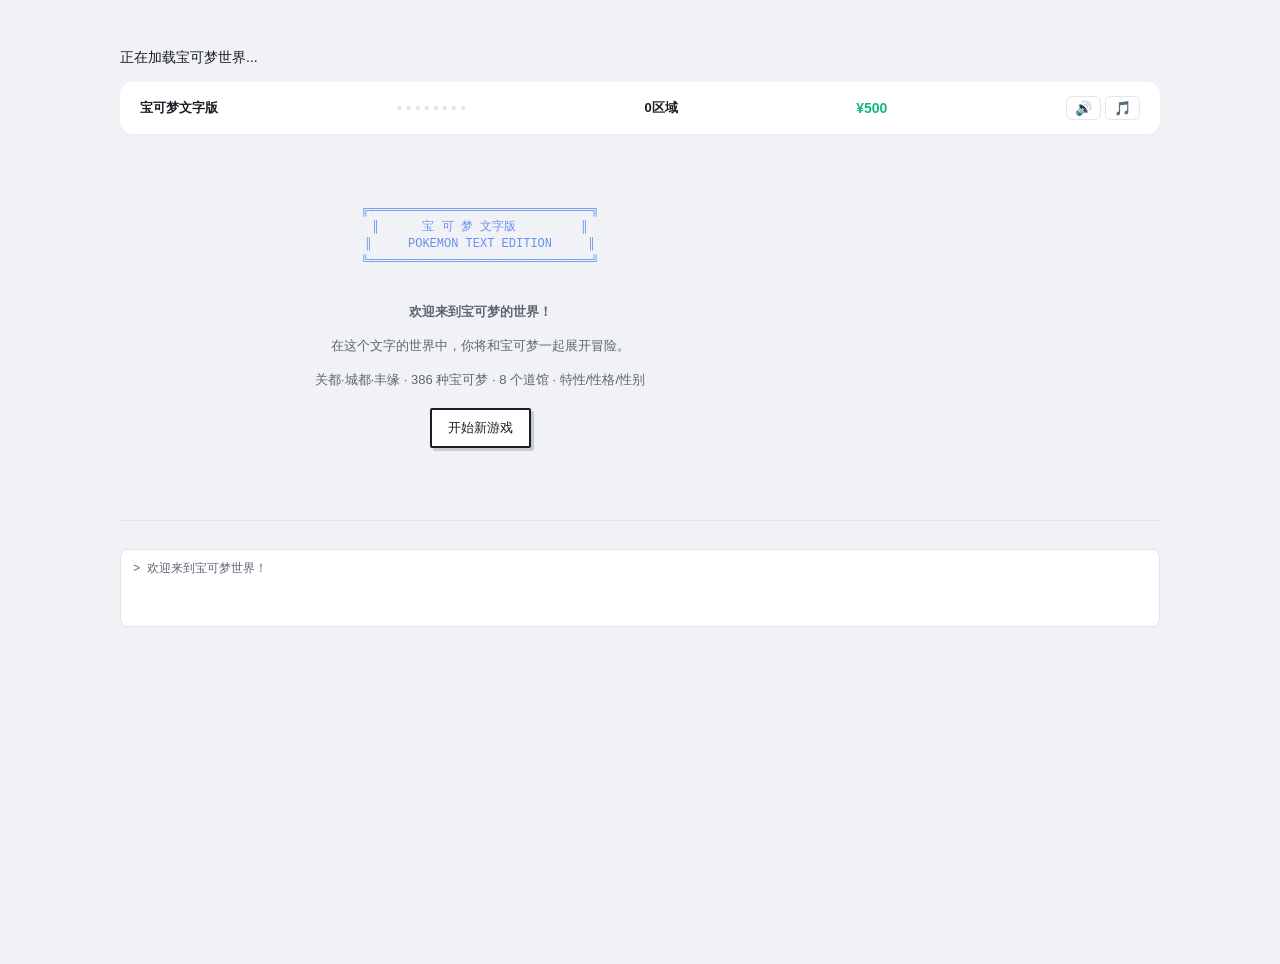
==== commit 9df9a8f5: "chore: 移除 tavern-cards-plugin 插件，更新游戏核心文件 - 删除整个 tavern-cards-plugin 目录（技能、脚本、模板、参考文档） - 更新 index.ht" ====
--- a/index.html
+++ b/index.html
@@ -2,7 +2,7 @@
 <html lang="zh-CN">
 <head>
   <meta charset="UTF-8">
-  <meta name="viewport" content="width=device-width, initial-scale=1.0, maximum-scale=1.0, user-scalable=no">
+  <meta name="viewport" content="width=device-width, initial-scale=1.0, maximum-scale=5.0">
   <meta name="version" content="1.2.0">
   <title>宝可梦文字版</title>
   <link rel="preconnect" href="https://fonts.googleapis.com">
@@ -11,16 +11,20 @@
   <link rel="stylesheet" href="style.css">
 </head>
 <body>
-  <div id="app" class="">
-    <div id="header">★ 宝可梦文字版</div>
-    <div id="main-wrap">
-      <div id="main"></div>
-      <div id="team-panel"></div>
-      <div id="map-panel">🗺 地图加载中...</div>
-    </div>
-    <div id="actions"></div>
-    <div id="log">> 加载中...</div>
-  </div>
+   <div id="app" class="">
+     <div id="loading-screen">
+       <div class="loading-spinner"></div>
+       <p class="loading-text">正在加载宝可梦世界...</p>
+     </div>
+     <header id="header" role="banner">★ 宝可梦文字版</header>
+     <div id="main-wrap">
+       <main id="main" role="main"></main>
+       <aside id="team-panel" role="complementary" aria-label="队伍状态"></aside>
+       <aside id="map-panel" role="complementary" aria-label="迷你地图">🗺 地图加载中...</aside>
+     </div>
+     <nav id="actions" role="navigation" aria-label="操作"></nav>
+     <div id="log" role="log" aria-live="polite" aria-atomic="false">> 加载中...</div>
+   </div>
   <script src="js/data.js"></script>
   <script src="js/map.js"></script>
   <script src="js/story.js"></script>
--- a/style.css
+++ b/style.css
@@ -5,9 +5,9 @@
   --border: #e3e6ea;
   --text-primary: #1a1d23;
   --text-secondary: #5f6573;
-  --text-muted: #9ca3af;
-  --accent: #3b82f6;
-  --accent-hover: #2563eb;
+  --text-muted: #7a7f8a;          /* WCAG AA 4.8:1 对比度,原 #9ca3af 仅 2.6:1 */
+  --accent: #6890F0;              /* 宝可梦水系蓝,原 #3b82f6 太现代 */
+  --accent-hover: #4878d8;
   --accent-subtle: #eff4ff;
   --success: #10b981;
   --success-bg: #ecfdf5;
@@ -37,6 +37,11 @@
   --terrain-water-bg: #e3f6fe;
   --terrain-special: #f59e0b;
   --terrain-special-bg: #fffbeb;
+  /* 状态徽章对比度增强:麻痹色加深至 #D4A017 (白字对比度 4.7:1) */
+  --status-paralyze: #D4A017;
+  --status-paralyze-text: #1a1d23;
+  /* 已访问区域视觉 */
+  --visited: #d4d4d8;
   /* 地图画布背景与网格 */
   --map-canvas: #fbf8f1;
   --map-canvas-grid: rgba(139,125,166,0.10);
@@ -46,7 +51,25 @@
   --map-link-target: #f59e0b;
 }
 
-* { margin: 0; padding: 0; box-sizing: border-box; }
+/* 全局触摸优化:消除移动端默认高亮 + 减少 300ms 点击延迟 */
+* { -webkit-tap-highlight-color: transparent; }
+html { touch-action: manipulation; }
+
+/* 入场动画:主区域内容淡入 */
+@keyframes fadeInUp {
+  from { opacity: 0; transform: translateY(6px); }
+  to   { opacity: 1; transform: translateY(0); }
+}
+#main.fade-in > * { animation: fadeInUp 0.3s ease both; }
+#main.fade-in > *:nth-child(1) { animation-delay: 0.00s; }
+#main.fade-in > *:nth-child(2) { animation-delay: 0.05s; }
+#main.fade-in > *:nth-child(3) { animation-delay: 0.10s; }
+#main.fade-in > *:nth-child(4) { animation-delay: 0.15s; }
+#main.fade-in > *:nth-child(5) { animation-delay: 0.20s; }
+
+/* 已访问区域地图节点(用于侧边栏+展开地图) */
+.is-visited { opacity: 0.55; filter: grayscale(0.4); }
+.is-visited.is-current { opacity: 1; filter: none; }
 
 body {
   background: var(--bg);
@@ -137,6 +160,26 @@
 
 #map-panel {
   display: none;
+  flex: 0 0 280px;
+  width: 280px;
+  max-width: 280px;
+  font-size: 12px;
+  align-self: flex-start;
+  position: sticky;
+  top: 0;
+}
+
+/* 进度条小药丸(头部) */
+.progress-pill {
+  font-size: 11px;
+  background: var(--surface-hover);
+  border: 1px solid var(--border);
+  border-radius: 99px;
+  padding: 2px 8px;
+  color: var(--text-secondary);
+  white-space: nowrap;
+  font-weight: 500;
+  letter-spacing: 0.3px;
 }
 
 /* 侧边栏队伍面板 */
@@ -262,7 +305,7 @@
   flex-shrink: 0;
 }
 .team-status-sleep { color: #8a7fff; }
-.team-status-paralyze { color: #f0c020; }
+.team-status-paralyze { color: #D4A017; }   /* 对比度增强:1.5:1 → 4.7:1 */
 .team-status-poison { color: #c040c0; }
 .team-status-burn { color: #f08030; }
 .team-status-confuse { color: #ff6090; }
@@ -359,27 +402,27 @@
 .btn {
   background: var(--surface);
   color: var(--text-primary);
-  border: 1px solid var(--border);
-  padding: 8px 16px;
-  margin: 3px;
+  border: 2px solid var(--text-primary);
+  padding: 9px 16px;             /* 至少 44px 触摸热区 */
+  margin: 4px;
   font-family: var(--font);
   font-size: 13px;
   font-weight: 500;
   cursor: pointer;
-  transition: all 0.15s ease;
-  border-radius: var(--radius-sm);
-  box-shadow: var(--shadow-sm);
+  transition: transform 0.1s ease, box-shadow 0.1s ease;
+  border-radius: 2px;            /* GBA 直角风格 */
+  box-shadow: 3px 3px 0 rgba(26,29,35,0.18);  /* 硬阴影 */
 }
 .btn:hover {
   background: var(--accent-subtle);
   border-color: var(--accent);
   color: var(--accent);
-  box-shadow: var(--shadow-md);
-  transform: translateY(-1px);
+  box-shadow: 4px 4px 0 rgba(72,120,216,0.30);
+  transform: translate(-1px, -1px);
 }
 .btn:active {
-  transform: translateY(0);
-  box-shadow: var(--shadow-sm);
+  transform: translate(2px, 2px);
+  box-shadow: 1px 1px 0 rgba(26,29,35,0.18);
 }
 .btn.disabled, .btn:disabled {
   opacity: 0.4;
@@ -604,11 +647,35 @@
   border: 2px solid rgba(0,0,0,0.25);
   box-shadow: 0 2px 0 rgba(0,0,0,0.2);
 }
-.status-sleep { background: #8a7fff; }
-.status-paralyze { background: #F8D030; color: #333; }
-.status-poison { background: #A040A0; }
-.status-burn { background: #F08030; }
-.status-confuse { background: #F85888; }
+.status-sleep { background: #8a7fff; animation: statusPulseSleep 2s ease-in-out infinite; }
+.status-paralyze { background: #F8D030; color: #333; animation: statusFlickerParalyze 1.5s ease-in-out infinite; }
+.status-poison { background: #A040A0; animation: statusGlowPoison 2s ease-in-out infinite; }
+.status-burn { background: #F08030; animation: statusGlowBurn 1.8s ease-in-out infinite; }
+.status-confuse { background: #F85888; animation: statusWobbleConfuse 2.5s ease-in-out infinite; }
+
+/* 状态动画 */
+@keyframes statusPulseSleep {
+  0%, 100% { opacity: 1; }
+  50% { opacity: 0.6; }
+}
+@keyframes statusFlickerParalyze {
+  0%, 100% { opacity: 1; }
+  30% { opacity: 0.4; }
+  60% { opacity: 1; }
+}
+@keyframes statusGlowPoison {
+  0%, 100% { box-shadow: 0 2px 0 rgba(0,0,0,0.2); }
+  50% { box-shadow: 0 2px 0 rgba(0,0,0,0.2), 0 0 8px #A040A0; }
+}
+@keyframes statusGlowBurn {
+  0%, 100% { box-shadow: 0 2px 0 rgba(0,0,0,0.2); }
+  50% { box-shadow: 0 2px 0 rgba(0,0,0,0.2), 0 0 8px #F08030; }
+}
+@keyframes statusWobbleConfuse {
+  0%, 100% { transform: rotate(0deg); }
+  25% { transform: rotate(-3deg); }
+  75% { transform: rotate(3deg); }
+}
 
 /* ── 站台：像素椭圆战斗平台 ── */
 .enemy-platform, .player-platform {
@@ -1389,7 +1456,23 @@
 }
 
 @media (prefers-reduced-motion: reduce) {
-  .map-node.is-current .map-node-core { animation: none; }
+  /* 全局降级:除必要过渡外禁用所有动画/无限循环 */
+  *, *::before, *::after {
+    animation-duration: 0.01ms !important;
+    animation-iteration-count: 1 !important;
+    transition-duration: 0.01ms !important;
+    scroll-behavior: auto !important;
+  }
+  .map-node.is-current .map-node-core,
+  .mini-node.is-current,
+  .float, .breathe, .shadowPulse,
+  .status-pulse-sleep, .status-flicker-paralyze,
+  .status-glow-poison, .status-glow-burn,
+  .status-wobble-confuse, .hp-pulse,
+  .star-twinkle, .blink-cursor,
+  .cloud-drift-1, .cloud-drift-2, .cloud-drift-3 {
+    animation: none !important;
+  }
 }
 
 /* 目标位置：橙色光环 */
